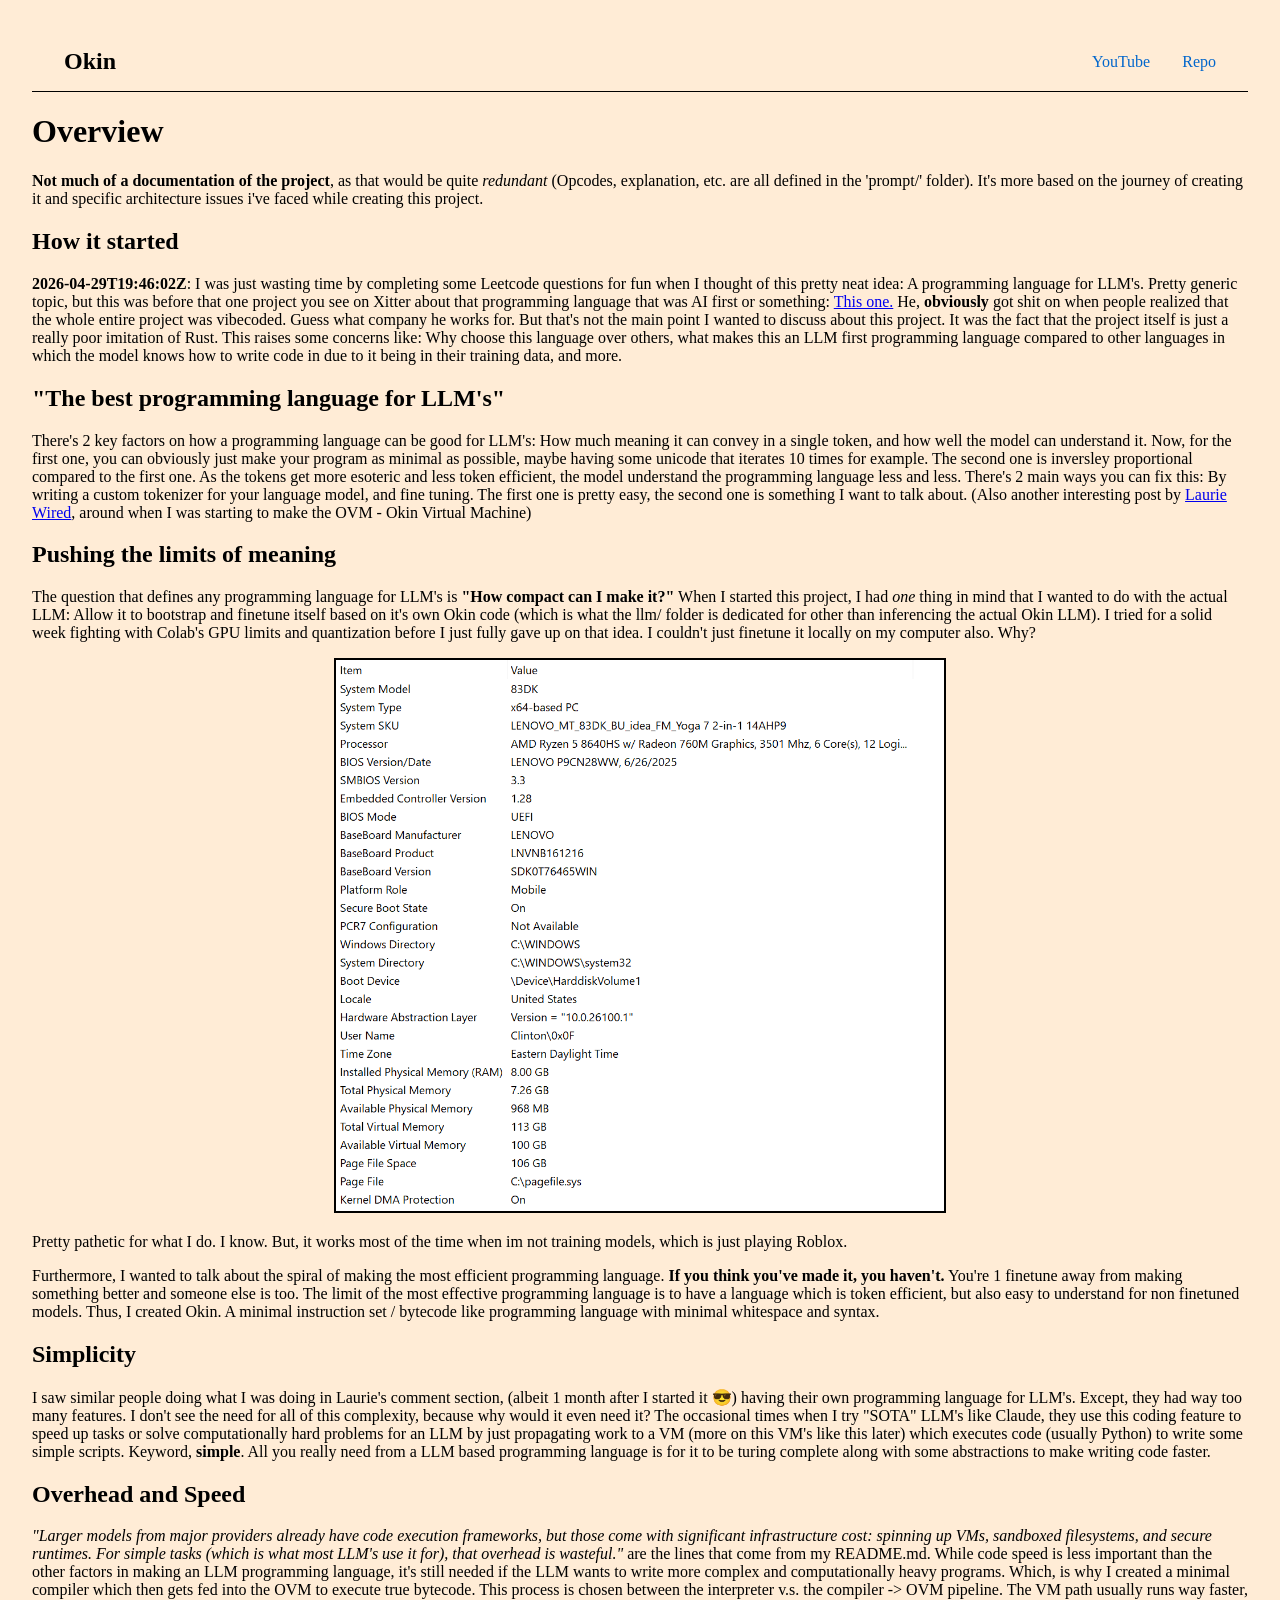
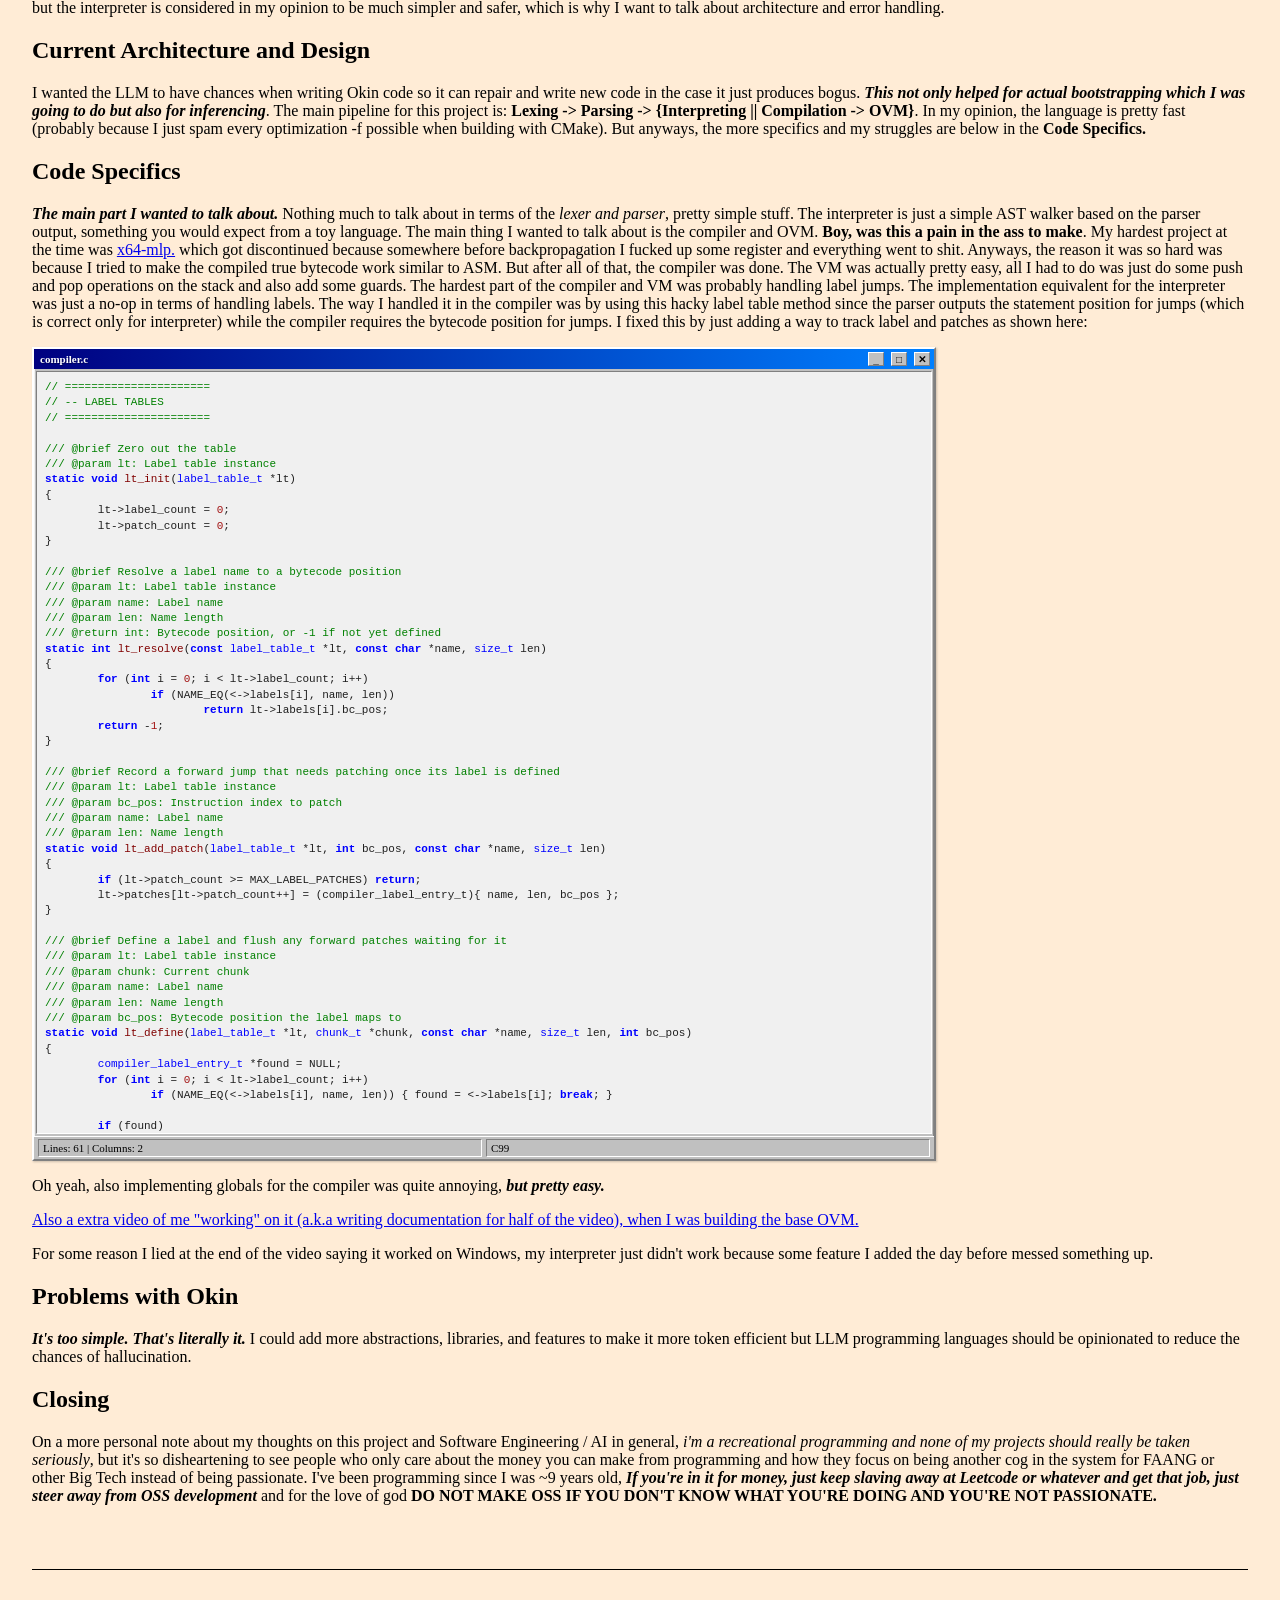
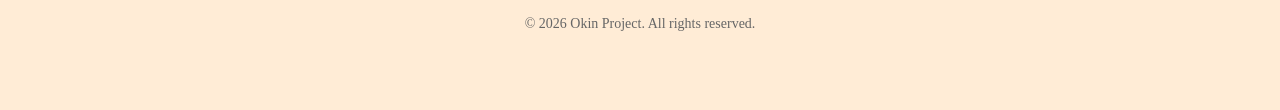
==== docs/index.html @ b376b88c "role" ====
<!DOCTYPE html>
<html lang="en">

<head>
	<meta charset="UTF-8" />
	<link rel="icon" type="image/png" href="./media_webpage/favicon.png">
	<meta name="viewport" content="width=device-width, initial-scale=1.0" />
	<meta name="description" content="Why I created Okin">
	<title>Okin Blog</title>
	<link rel="stylesheet" href="style.css" />
</head>

<body>
	<header>
		<h1>Okin</h1>
		<nav>
			<a href="https://youtube.com/@g0ofycat_git">YouTube</a>
			<a href="https://github.com/g0ofycat/okin">Repo</a>
		</nav>
	</header>

	<h1>Overview</h1>
	<p><b>Not much of a documentation of the project</b>, as that would be quite <i>redundant</i> (Opcodes, explanation,
		etc. are all defined in the 'prompt/' folder). It's more based on the journey of creating it and specific
		architecture issues i've faced while creating this project.</p>
	<h2>How it started</h2>
	<p><b>2026-04-29T19:46:02Z</b>: I was just wasting time by completing some Leetcode questions for fun when I thought
		of this pretty neat idea: A programming language for LLM's. Pretty generic topic, but this was before that one
		project you see on Xitter about that programming language that was AI first or something: <a
			href=https://x.com/ctatedev/status/2055434061322039377>This one.</a> He, <b>obviously</b> got shit on when
		people realized that the whole entire project was vibecoded. Guess what company he works for. But that's not the
		main point I wanted to discuss about this project. It was the fact that the project itself is just a really poor
		imitation of Rust. This raises some concerns like: Why choose this language over others, what makes this an LLM
		first programming language compared to other languages in which the model knows how to write code in due to it
		being in their training data, and more.</p>
	<h2>"The best programming language for LLM's"</h2>
	<p>There's 2 key factors on how a programming language can be good for LLM's: How much meaning it can convey in a
		single token, and how well the model can understand it. Now, for the first one, you can obviously just make
		your program as minimal as possible, maybe having some unicode that iterates 10 times for example. The second
		one is
		inversley proportional compared to the first one. As the tokens get more esoteric and less token efficient,
		the model understand the programming language less and less. There's 2 main ways you can fix this: By writing a
		custom tokenizer for your language model, and fine tuning. The
		first one is pretty easy, the second one is something I want to talk about. (Also another interesting post by
		<a href="https://x.com/lauriewired/status/2055672641122635789">Laurie Wired</a>, around when I was starting to
		make
		the OVM - Okin Virtual Machine)
	</p>
	<h2>Pushing the limits of meaning</h2>
	<p>The question that defines any programming language for LLM's is <b>"How compact can I make it?"</b> When I
		started
		this project, I had <i>one</i> thing in mind that I wanted to do with the actual LLM: Allow it to bootstrap and
		finetune
		itself based on it's own Okin code (which is what the llm/ folder is dedicated for other than inferencing the
		actual Okin LLM). I tried for a solid week fighting with Colab's GPU limits and quantization before I just fully
		gave up on that idea. I couldn't just finetune it locally on my computer also. Why?</p>
	<p align="center">
		<img style='border:2px solid #000000' img src="./media_webpage/01_stats.png" alt="LMAOOOOOOO" width="50%"
			height="50%" />
	</p>
	<p>Pretty pathetic for what I do. I know. But, it works most of the time when im not training models, which is just
		playing Roblox.</p>
	<p>Furthermore, I wanted to talk about the spiral of making the most efficient programming language. <b>If you think
			you've made it, you haven't.</b> You're 1 finetune away from making something better and someone else is
		too. The limit of the most effective programming language is to have a language which is token efficient, but
		also easy to understand for non finetuned models. Thus, I created Okin. A minimal instruction set / bytecode
		like programming language with minimal whitespace and syntax.</p>
	<h2>Simplicity</h2>
	<p>I saw similar people doing what I was doing in Laurie's comment section, (albeit 1 month after I started it 😎)
		having their own programming language for LLM's. Except, they had way too many features. I don't see the need
		for all of this complexity, because why would it even need it? The occasional times when I try "SOTA" LLM's like
		Claude, they use this coding feature to speed up tasks or solve computationally hard problems for an LLM by
		just propagating work to a VM (more on this VM's like this later) which executes code (usually Python) to write
		some simple
		scripts. Keyword, <b>simple</b>.
		All you really need from a LLM based programming language is for it to be turing complete along with some
		abstractions to make writing code faster.</p>
	<h2>Overhead and Speed</h2>
	<i>"Larger models from major providers already have code execution frameworks, but those come with significant
		infrastructure cost: spinning up VMs, sandboxed filesystems, and secure runtimes. For simple tasks (which is
		what
		most LLM's use it for), that overhead is wasteful."</i> are the lines that come from my README.md. While code
	speed
	is less important than the other factors in making an LLM programming language, it's still needed if the LLM wants
	to write more complex and computationally heavy programs. Which, is why I created a minimal compiler which then gets
	fed into the OVM to execute true bytecode. This process is chosen between the interpreter v.s. the compiler -> OVM
	pipeline. The VM path usually runs way faster, but the interpreter is considered in my opinion to be much simpler
	and safer, which is why I want to talk about architecture and error handling.
	<h2>Current Architecture and Design</h2>
	<p>I wanted the LLM to have chances when writing Okin code so it can repair and write new code in the case it just
		produces bogus. <b><i>This not only helped for actual bootstrapping which I was going to do but also for
				inferencing</i></b>.
		The main pipeline for this project is: <b>Lexing -> Parsing -> {Interpreting || Compilation -> OVM}</b>. In my
		opinion, the language is pretty fast (probably because I just spam every optimization -f possible when building
		with CMake). But anyways, the more specifics and my struggles are below in the <b>Code Specifics.</b>
	</p>
	<h2 role="main">Code Specifics</h2>
	<p>
		<b><i>The main part I wanted to talk about.</i></b> Nothing much to talk about in terms of the <i>lexer and
			parser</i>, pretty simple stuff. The interpreter is just a simple AST walker based on the parser output,
		something you would expect
		from a toy language. The main thing I wanted to talk about is the compiler and OVM. <b>Boy, was this a pain in
			the
			ass to make</b>. My hardest project at the time was <a href=https://github.com/g0ofycat/x64-mlp>x64-mlp.</a>
		which
		got discontinued because somewhere before backpropagation I fucked up some register and everything went to shit.
		Anyways, the reason it was so hard was because I tried to make the compiled true bytecode work similar to ASM.
		But after all of that, the compiler was done. The VM was actually pretty easy, all I had to do was just do some
		push and pop operations on the stack and also add some guards. The hardest part of the compiler and VM was
		probably handling label jumps. The implementation equivalent for the interpreter was just a no-op in terms of
		handling labels. The way I handled it in the compiler was by using this hacky label table method since the
		parser outputs the statement position for jumps (which is correct only for interpreter) while the compiler
		requires the bytecode position for jumps. I fixed this by just adding a way to track label and patches as shown
		here:
	<div class="window">
		<div class="titlebar">
			<span class="titlebar-text">compiler.c</span>
			<div class="titlebar-buttons">
				<button class="titlebar-btn" title="Minimize">_</button>
				<button class="titlebar-btn" title="Maximize">□</button>
				<button class="titlebar-btn" title="Close">✕</button>
			</div>
		</div>

		<div class="content-area">
			<div class="code-container">
				<pre><span class="comment">// ======================
// -- LABEL TABLES
// ======================</span>
 
<span class="comment">/// @brief Zero out the table
/// @param lt: Label table instance</span>
<span class="keyword">static void</span> <span class="function-name">lt_init</span>(<span class="type">label_table_t</span> *lt)
{
	lt->label_count = <span class="string">0</span>;
	lt->patch_count = <span class="string">0</span>;
}
 
<span class="comment">/// @brief Resolve a label name to a bytecode position
/// @param lt: Label table instance
/// @param name: Label name
/// @param len: Name length
/// @return int: Bytecode position, or -1 if not yet defined</span>
<span class="keyword">static int</span> <span class="function-name">lt_resolve</span>(<span class="keyword">const</span> <span class="type">label_table_t</span> *lt, <span class="keyword">const char</span> *name, <span class="type">size_t</span> len)
{
	<span class="keyword">for</span> (<span class="keyword">int</span> i = <span class="string">0</span>; i < lt->label_count; i++)
		<span class="keyword">if</span> (NAME_EQ(&lt;->labels[i], name, len))
			<span class="keyword">return</span> lt->labels[i].bc_pos;
	<span class="keyword">return</span> -<span class="string">1</span>;
}
 
<span class="comment">/// @brief Record a forward jump that needs patching once its label is defined
/// @param lt: Label table instance
/// @param bc_pos: Instruction index to patch
/// @param name: Label name
/// @param len: Name length</span>
<span class="keyword">static void</span> <span class="function-name">lt_add_patch</span>(<span class="type">label_table_t</span> *lt, <span class="keyword">int</span> bc_pos, <span class="keyword">const char</span> *name, <span class="type">size_t</span> len)
{
	<span class="keyword">if</span> (lt->patch_count >= MAX_LABEL_PATCHES) <span class="keyword">return</span>;
	lt->patches[lt->patch_count++] = (compiler_label_entry_t){ name, len, bc_pos };
}
 
<span class="comment">/// @brief Define a label and flush any forward patches waiting for it
/// @param lt: Label table instance
/// @param chunk: Current chunk
/// @param name: Label name
/// @param len: Name length
/// @param bc_pos: Bytecode position the label maps to</span>
<span class="keyword">static void</span> <span class="function-name">lt_define</span>(<span class="type">label_table_t</span> *lt, <span class="type">chunk_t</span> *chunk, <span class="keyword">const char</span> *name, <span class="type">size_t</span> len, <span class="keyword">int</span> bc_pos)
{
	<span class="type">compiler_label_entry_t</span> *found = NULL;
	<span class="keyword">for</span> (<span class="keyword">int</span> i = <span class="string">0</span>; i < lt->label_count; i++)
		<span class="keyword">if</span> (NAME_EQ(&lt;->labels[i], name, len)) { found = &lt;->labels[i]; <span class="keyword">break</span>; }
 
	<span class="keyword">if</span> (found)
		found->bc_pos = bc_pos;
	<span class="keyword">else if</span> (lt->label_count < MAX_LABELS)
		lt->labels[lt->label_count++] = (compiler_label_entry_t){ name, len, bc_pos };
 
	<span class="keyword">for</span> (<span class="keyword">int</span> i = <span class="string">0</span>; i < lt->patch_count; ) {
		<span class="type">compiler_label_entry_t</span> *p = &lt;->patches[i];
		<span class="keyword">if</span> (NAME_EQ(p, name, len)) {
			chunk_patch(chunk, p->bc_pos, bc_pos);
			lt->patches[i] = lt->patches[--lt->patch_count];
		} <span class="keyword">else</span> { i++; }
	}
}</pre>
			</div>
		</div>

		<div class="statusbar">
			<div class="statusbar-field">Lines: 61 | Columns: 2</div>
			<div class="statusbar-field">C99</div>
		</div>
	</div>
	<p>Oh yeah, also implementing globals for the compiler was quite annoying, <b><i>but pretty easy.</i></b></p>
	</p>
	<p><a href=https://www.youtube.com/watch?v=qXTnYG2O8xU>Also a extra video of me "working" on it (a.k.a writing
			documentation
			for half of the video), when I was building
			the base OVM.</a></p>
	<p>For some reason I lied at the end of the video saying it worked on Windows, my interpreter just didn't work
		because some feature I added the day before messed something up.</p>
	<h2>Problems with Okin</h2>
	<p><b><i>It's too simple. That's literally it.</i></b>
		I could add more abstractions, libraries, and features to make it more token efficient but LLM programming
		languages should be opinionated to reduce the chances of hallucination.
	</p>
	<h2>Closing</h2>
	<p>On a more personal note about my thoughts on this project and Software Engineering / AI in general,
		<i>i'm a recreational programming and none of my projects should really be taken seriously</i>,
		but it's so disheartening to see people who only care about the money you can make from programming and how they
		focus on
		being another cog in the system for FAANG or other Big Tech instead of being passionate.
		I've been programming since I was ~9 years old,
		<b><i>If you're in it for money, just keep slaving away at Leetcode or whatever and get that job, just steer
				away from OSS development</i></b>
		and for the love of god
		<b>DO NOT MAKE OSS IF YOU DON'T KNOW WHAT YOU'RE DOING AND YOU'RE NOT PASSIONATE.</b>
	</p>
	<footer>
		<p>&copy; 2026 Okin Project. All rights reserved.</p>
	</footer>
</body>

</html>
---- docs/style.css ----
:root {
	/* ======== COLORS ======== */

	--bg-main: rgb(255, 236, 214);

	--light-orange: rgb(255, 233, 144);
	--orange: rgb(255, 215, 128);

	--black: rgb(0, 0, 0);
	--window-bg: rgb(192, 192, 192);
	--window-border-light: rgb(255, 255, 255);
	--window-border-dark: rgb(128, 128, 128);

	--titlebar-bg: linear-gradient(to right, rgb(0, 0, 128), rgb(0, 128, 255));

	--titlebar-text: rgb(255, 255, 255);
}

/* ======== MAIN ======== */

body {
	position: relative;
	margin: 0;
	min-height: 100vh;
	padding: 2rem;
	background: var(--bg-main);
	flex-direction: column;
	gap: 1rem;
	box-sizing: border-box;
}

header {
	display: flex;
	justify-content: space-between;
	align-items: center;
	padding: 1rem 2rem;
	border-bottom: 1px solid var(--black);
}

header h1 {
	margin: 0;
	font-size: 1.5rem;
}

header nav {
	display: flex;
	gap: 2rem;
}

header nav a {
	text-decoration: none;
	color: #0066cc;
}

header nav a:hover {
	text-decoration: underline;
}

footer {
	text-align: center;
	padding: 2rem;
	margin-top: 4rem;
	border-top: 1px solid var(--black);
	font-size: 0.875rem;
	color: #666;
}

/* ======== WINDOW ======== */

.window {
	width: 100%;
	max-width: 900px;
	background: var(--window-bg);
	border: 2px solid;
	border-color: var(--window-border-light) var(--window-border-dark) var(--window-border-dark) var(--window-border-light);
	box-shadow:
		inset 1px 1px 0 rgba(255, 255, 255, 0.8),
		inset -1px -1px 0 rgba(0, 0, 0, 0.3),
		1px 1px 2px rgba(0, 0, 0, 0.2);
	display: flex;
	flex-direction: column;
	max-height: 90vh;
}

.titlebar {
	background: var(--titlebar-bg);
	color: var(--titlebar-text);
	padding: 2px 2px;
	display: flex;
	justify-content: space-between;
	align-items: center;
	height: 20px;
	user-select: none;
}

.titlebar-text {
	flex: 1;
	padding: 0 4px;
	font-size: 11px;
	font-weight: bold;
	text-shadow: 1px 1px 0 rgba(0, 0, 0, 0.3);
}

.titlebar-buttons {
	display: flex;
	gap: 2px;
	padding-right: 2px;
}

.titlebar-btn {
	width: 16px;
	height: 14px;
	background: var(--window-bg);
	margin-left: 5px;
	border: 1px solid;
	border-color: var(--window-border-light) var(--window-border-dark) var(--window-border-dark) var(--window-border-light);
	display: flex;
	align-items: center;
	justify-content: center;
	font-size: 10px;
	font-weight: bold;
	cursor: pointer;
	color: var(--black);
	padding: 0;
	box-sizing: border-box;
}

.titlebar-btn:active {
	border-color: var(--window-border-dark) var(--window-border-light) var(--window-border-light) var(--window-border-dark);
}

.titlebar-btn:hover {
	background: var(--light-orange);
}

.content-area {
	flex: 1;
	overflow: hidden;
	display: flex;
	flex-direction: column;
}

.code-container {
	flex: 1;
	overflow: auto;
	padding: 8px;
	background: rgb(240, 240, 240);
	border: 1px solid;
	border-color: var(--window-border-dark) var(--window-border-light) var(--window-border-light) var(--window-border-dark);
	margin: 2px;
}

pre {
	margin: 0;
	padding: 0;
	font-family: 'Courier New', monospace;
	font-size: 11px;
	line-height: 1.4;
	color: rgb(30, 30, 30);
	white-space: pre-wrap;
	word-wrap: break-word;
}

.comment {
	color: rgb(0, 128, 0);
}

.keyword {
	color: rgb(0, 0, 255);
	font-weight: bold;
}

.type {
	color: rgb(0, 0, 255);
}

.function-name {
	color: rgb(128, 0, 0);
}

.string {
	color: rgb(163, 21, 21);
}

.statusbar {
	background: var(--window-bg);
	border-top: 1px solid var(--window-border-light);
	padding: 2px 4px;
	font-size: 11px;
	height: 20px;
	display: flex;
	align-items: center;
	gap: 4px;
}

.statusbar-field {
	border: 1px solid;
	border-color: var(--window-border-dark) var(--window-border-light) var(--window-border-light) var(--window-border-dark);
	padding: 2px 4px;
	flex: 1;
	min-width: 0;
}

/* ======== SCROLLBAR ======== */

::-webkit-scrollbar {
	width: 16px;
	height: 16px;
}

::-webkit-scrollbar-track {
	background: var(--window-bg);
	border: 1px solid;
	border-color: var(--window-border-dark) var(--window-border-light) var(--window-border-light) var(--window-border-dark);
}

::-webkit-scrollbar-thumb {
	background: var(--window-bg);
	border: 1px solid;
	border-color: var(--window-border-light) var(--window-border-dark) var(--window-border-dark) var(--window-border-light);
	min-height: 20px;
}

::-webkit-scrollbar-corner {
	background: var(--window-bg);
}

::-webkit-scrollbar-button {
	width: 16px;
	height: 16px;
	background: var(--window-bg);
	border: 1px solid;
	border-color: var(--window-border-light) var(--window-border-dark) var(--window-border-dark) var(--window-border-light);
}

::-webkit-scrollbar-button:active {
	border-color: var(--window-border-dark) var(--window-border-light) var(--window-border-light) var(--window-border-dark);
}
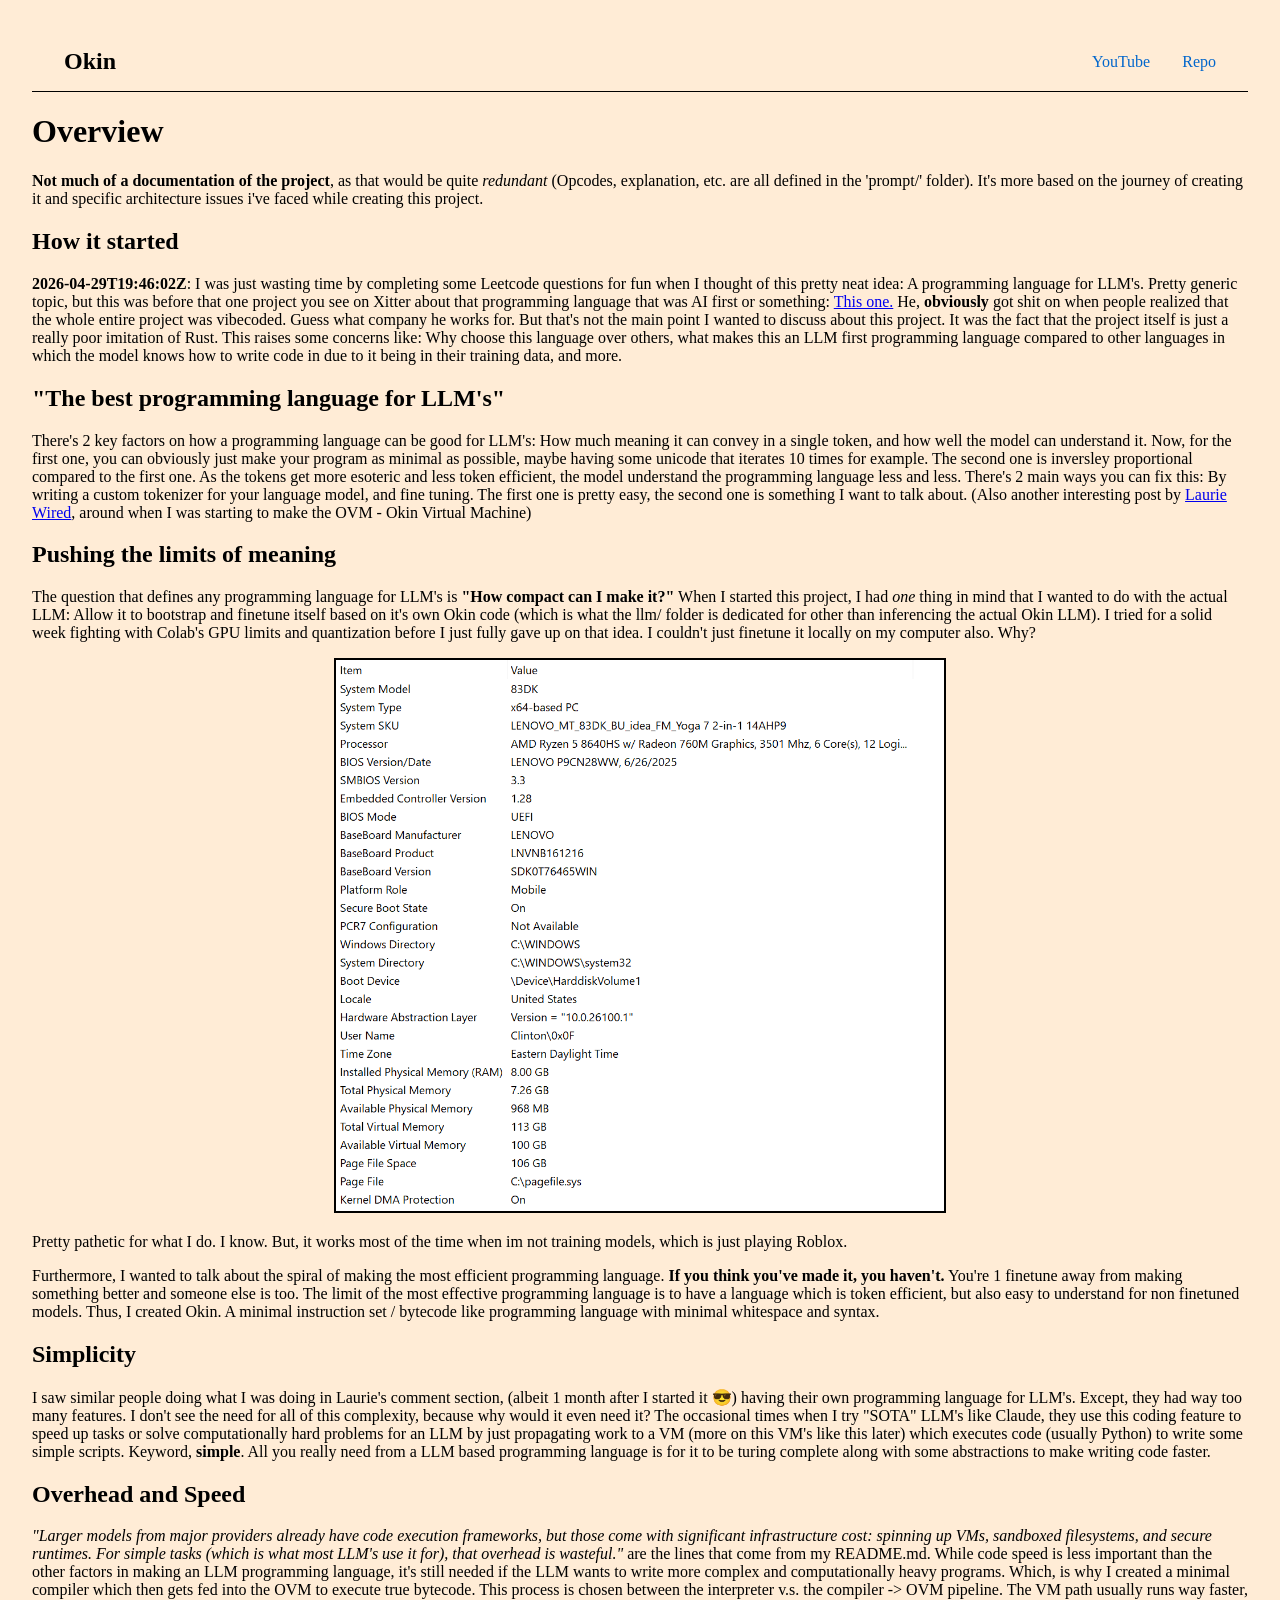
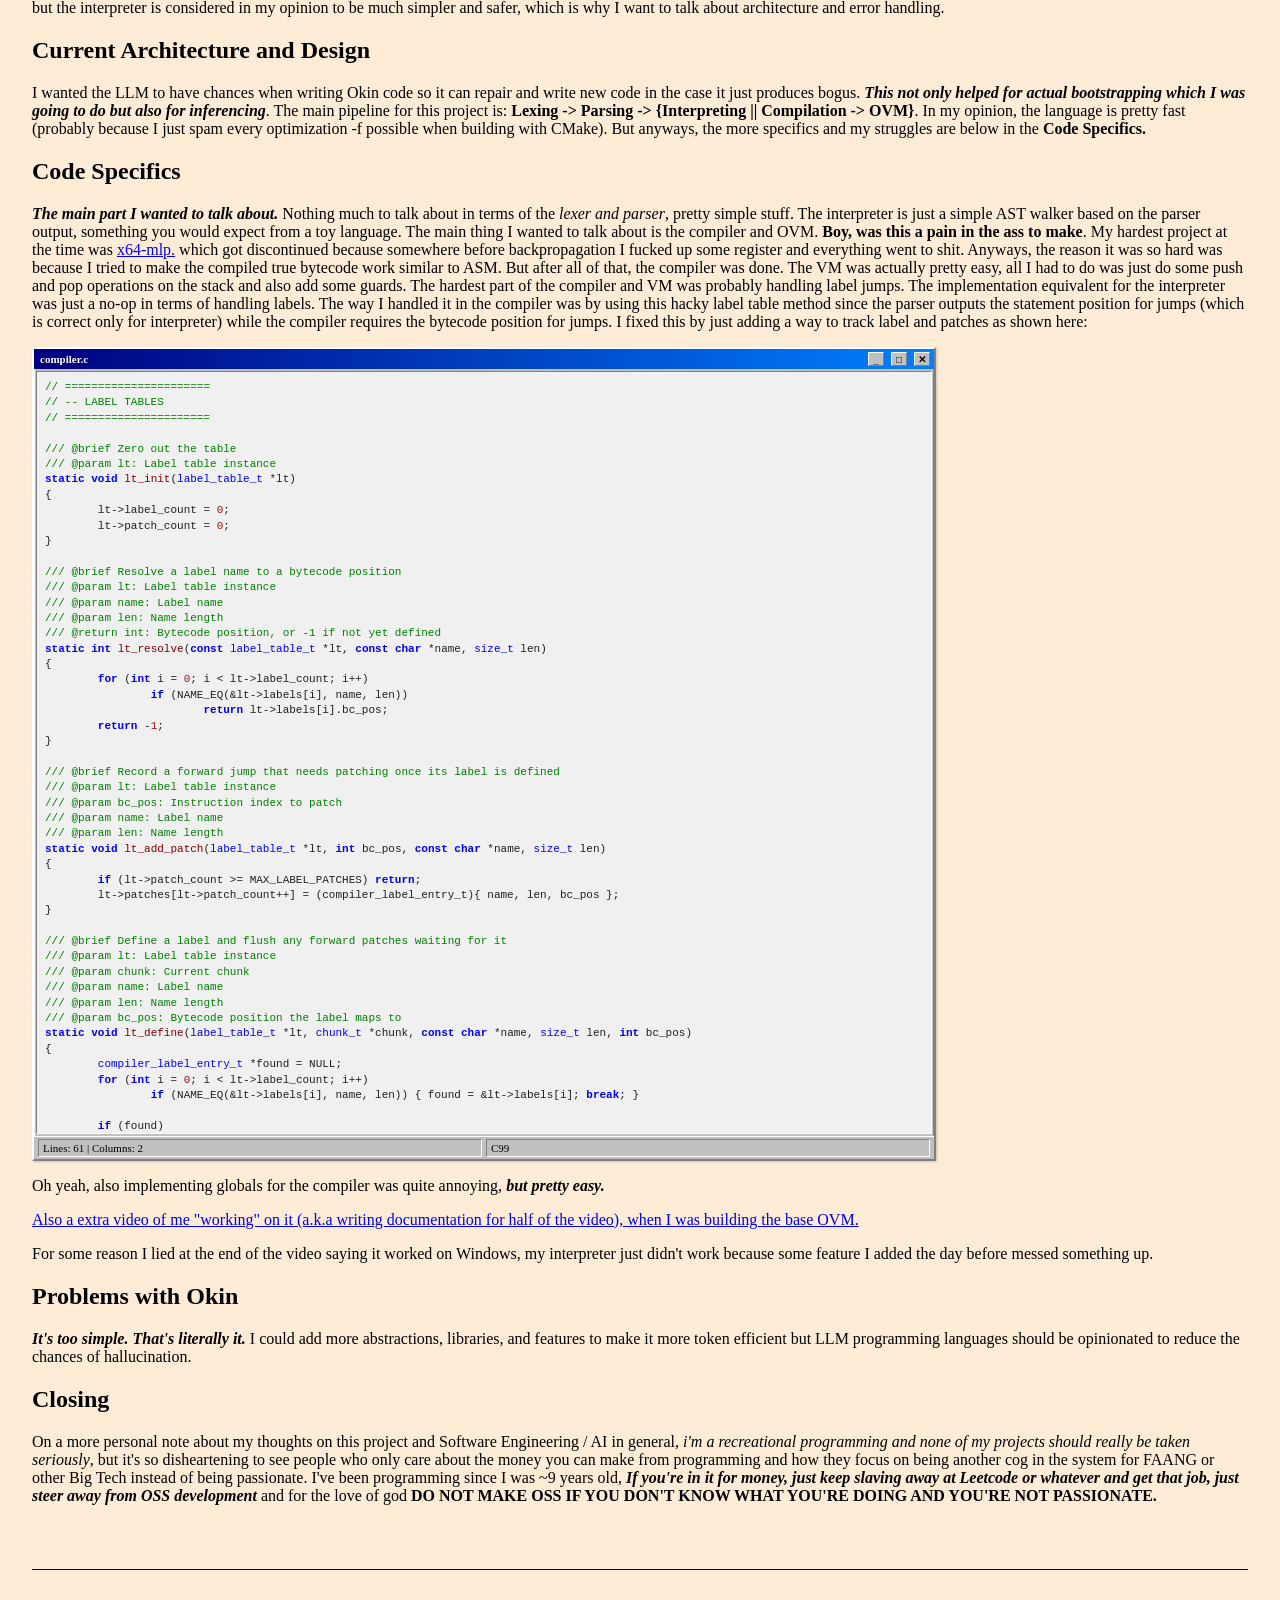
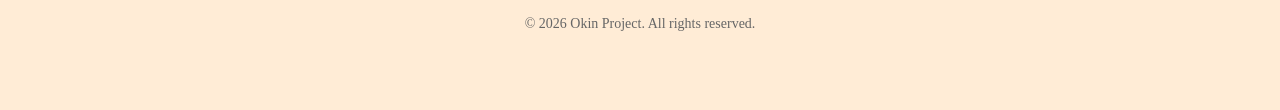
==== commit 1b4646d9: "fix code rendering" ====
--- a/docs/index.html
+++ b/docs/index.html
@@ -19,112 +19,151 @@
 		</nav>
 	</header>
 
-	<h1>Overview</h1>
-	<p><b>Not much of a documentation of the project</b>, as that would be quite <i>redundant</i> (Opcodes, explanation,
-		etc. are all defined in the 'prompt/' folder). It's more based on the journey of creating it and specific
-		architecture issues i've faced while creating this project.</p>
-	<h2>How it started</h2>
-	<p><b>2026-04-29T19:46:02Z</b>: I was just wasting time by completing some Leetcode questions for fun when I thought
-		of this pretty neat idea: A programming language for LLM's. Pretty generic topic, but this was before that one
-		project you see on Xitter about that programming language that was AI first or something: <a
-			href=https://x.com/ctatedev/status/2055434061322039377>This one.</a> He, <b>obviously</b> got shit on when
-		people realized that the whole entire project was vibecoded. Guess what company he works for. But that's not the
-		main point I wanted to discuss about this project. It was the fact that the project itself is just a really poor
-		imitation of Rust. This raises some concerns like: Why choose this language over others, what makes this an LLM
-		first programming language compared to other languages in which the model knows how to write code in due to it
-		being in their training data, and more.</p>
-	<h2>"The best programming language for LLM's"</h2>
-	<p>There's 2 key factors on how a programming language can be good for LLM's: How much meaning it can convey in a
-		single token, and how well the model can understand it. Now, for the first one, you can obviously just make
-		your program as minimal as possible, maybe having some unicode that iterates 10 times for example. The second
-		one is
-		inversley proportional compared to the first one. As the tokens get more esoteric and less token efficient,
-		the model understand the programming language less and less. There's 2 main ways you can fix this: By writing a
-		custom tokenizer for your language model, and fine tuning. The
-		first one is pretty easy, the second one is something I want to talk about. (Also another interesting post by
-		<a href="https://x.com/lauriewired/status/2055672641122635789">Laurie Wired</a>, around when I was starting to
-		make
-		the OVM - Okin Virtual Machine)
-	</p>
-	<h2>Pushing the limits of meaning</h2>
-	<p>The question that defines any programming language for LLM's is <b>"How compact can I make it?"</b> When I
-		started
-		this project, I had <i>one</i> thing in mind that I wanted to do with the actual LLM: Allow it to bootstrap and
-		finetune
-		itself based on it's own Okin code (which is what the llm/ folder is dedicated for other than inferencing the
-		actual Okin LLM). I tried for a solid week fighting with Colab's GPU limits and quantization before I just fully
-		gave up on that idea. I couldn't just finetune it locally on my computer also. Why?</p>
-	<p align="center">
-		<img style='border:2px solid #000000' img src="./media_webpage/01_stats.png" alt="LMAOOOOOOO" width="50%"
-			height="50%" />
-	</p>
-	<p>Pretty pathetic for what I do. I know. But, it works most of the time when im not training models, which is just
-		playing Roblox.</p>
-	<p>Furthermore, I wanted to talk about the spiral of making the most efficient programming language. <b>If you think
-			you've made it, you haven't.</b> You're 1 finetune away from making something better and someone else is
-		too. The limit of the most effective programming language is to have a language which is token efficient, but
-		also easy to understand for non finetuned models. Thus, I created Okin. A minimal instruction set / bytecode
-		like programming language with minimal whitespace and syntax.</p>
-	<h2>Simplicity</h2>
-	<p>I saw similar people doing what I was doing in Laurie's comment section, (albeit 1 month after I started it 😎)
-		having their own programming language for LLM's. Except, they had way too many features. I don't see the need
-		for all of this complexity, because why would it even need it? The occasional times when I try "SOTA" LLM's like
-		Claude, they use this coding feature to speed up tasks or solve computationally hard problems for an LLM by
-		just propagating work to a VM (more on this VM's like this later) which executes code (usually Python) to write
-		some simple
-		scripts. Keyword, <b>simple</b>.
-		All you really need from a LLM based programming language is for it to be turing complete along with some
-		abstractions to make writing code faster.</p>
-	<h2>Overhead and Speed</h2>
-	<i>"Larger models from major providers already have code execution frameworks, but those come with significant
-		infrastructure cost: spinning up VMs, sandboxed filesystems, and secure runtimes. For simple tasks (which is
-		what
-		most LLM's use it for), that overhead is wasteful."</i> are the lines that come from my README.md. While code
-	speed
-	is less important than the other factors in making an LLM programming language, it's still needed if the LLM wants
-	to write more complex and computationally heavy programs. Which, is why I created a minimal compiler which then gets
-	fed into the OVM to execute true bytecode. This process is chosen between the interpreter v.s. the compiler -> OVM
-	pipeline. The VM path usually runs way faster, but the interpreter is considered in my opinion to be much simpler
-	and safer, which is why I want to talk about architecture and error handling.
-	<h2>Current Architecture and Design</h2>
-	<p>I wanted the LLM to have chances when writing Okin code so it can repair and write new code in the case it just
-		produces bogus. <b><i>This not only helped for actual bootstrapping which I was going to do but also for
-				inferencing</i></b>.
-		The main pipeline for this project is: <b>Lexing -> Parsing -> {Interpreting || Compilation -> OVM}</b>. In my
-		opinion, the language is pretty fast (probably because I just spam every optimization -f possible when building
-		with CMake). But anyways, the more specifics and my struggles are below in the <b>Code Specifics.</b>
-	</p>
-	<h2 role="main">Code Specifics</h2>
-	<p>
-		<b><i>The main part I wanted to talk about.</i></b> Nothing much to talk about in terms of the <i>lexer and
-			parser</i>, pretty simple stuff. The interpreter is just a simple AST walker based on the parser output,
-		something you would expect
-		from a toy language. The main thing I wanted to talk about is the compiler and OVM. <b>Boy, was this a pain in
+	<main>
+		<h1>Overview</h1>
+		<p><b>Not much of a documentation of the project</b>, as that would be quite <i>redundant</i> (Opcodes,
+			explanation,
+			etc. are all defined in the 'prompt/' folder). It's more based on the journey of creating it and specific
+			architecture issues i've faced while creating this project.</p>
+		<h2>How it started</h2>
+		<p><b>2026-04-29T19:46:02Z</b>: I was just wasting time by completing some Leetcode questions for fun when I
+			thought
+			of this pretty neat idea: A programming language for LLM's. Pretty generic topic, but this was before that
+			one
+			project you see on Xitter about that programming language that was AI first or something: <a
+				href=https://x.com/ctatedev/status/2055434061322039377>This one.</a> He, <b>obviously</b> got shit on
+			when
+			people realized that the whole entire project was vibecoded. Guess what company he works for. But that's not
 			the
-			ass to make</b>. My hardest project at the time was <a href=https://github.com/g0ofycat/x64-mlp>x64-mlp.</a>
-		which
-		got discontinued because somewhere before backpropagation I fucked up some register and everything went to shit.
-		Anyways, the reason it was so hard was because I tried to make the compiled true bytecode work similar to ASM.
-		But after all of that, the compiler was done. The VM was actually pretty easy, all I had to do was just do some
-		push and pop operations on the stack and also add some guards. The hardest part of the compiler and VM was
-		probably handling label jumps. The implementation equivalent for the interpreter was just a no-op in terms of
-		handling labels. The way I handled it in the compiler was by using this hacky label table method since the
-		parser outputs the statement position for jumps (which is correct only for interpreter) while the compiler
-		requires the bytecode position for jumps. I fixed this by just adding a way to track label and patches as shown
-		here:
-	<div class="window">
-		<div class="titlebar">
-			<span class="titlebar-text">compiler.c</span>
-			<div class="titlebar-buttons">
-				<button class="titlebar-btn" title="Minimize">_</button>
-				<button class="titlebar-btn" title="Maximize">□</button>
-				<button class="titlebar-btn" title="Close">✕</button>
+			main point I wanted to discuss about this project. It was the fact that the project itself is just a really
+			poor
+			imitation of Rust. This raises some concerns like: Why choose this language over others, what makes this an
+			LLM
+			first programming language compared to other languages in which the model knows how to write code in due to
+			it
+			being in their training data, and more.</p>
+		<h2>"The best programming language for LLM's"</h2>
+		<p>There's 2 key factors on how a programming language can be good for LLM's: How much meaning it can convey in
+			a
+			single token, and how well the model can understand it. Now, for the first one, you can obviously just make
+			your program as minimal as possible, maybe having some unicode that iterates 10 times for example. The
+			second
+			one is
+			inversley proportional compared to the first one. As the tokens get more esoteric and less token efficient,
+			the model understand the programming language less and less. There's 2 main ways you can fix this: By
+			writing a
+			custom tokenizer for your language model, and fine tuning. The
+			first one is pretty easy, the second one is something I want to talk about. (Also another interesting post
+			by
+			<a href="https://x.com/lauriewired/status/2055672641122635789">Laurie Wired</a>, around when I was starting
+			to
+			make
+			the OVM - Okin Virtual Machine)
+		</p>
+		<h2>Pushing the limits of meaning</h2>
+		<p>The question that defines any programming language for LLM's is <b>"How compact can I make it?"</b> When I
+			started
+			this project, I had <i>one</i> thing in mind that I wanted to do with the actual LLM: Allow it to bootstrap
+			and
+			finetune
+			itself based on it's own Okin code (which is what the llm/ folder is dedicated for other than inferencing
+			the
+			actual Okin LLM). I tried for a solid week fighting with Colab's GPU limits and quantization before I just
+			fully
+			gave up on that idea. I couldn't just finetune it locally on my computer also. Why?</p>
+		<p align="center">
+			<img style='border:2px solid #000000' img src="./media_webpage/01_stats.png" alt="LMAOOOOOOO" width="50%"
+				height="50%" />
+		</p>
+		<p>Pretty pathetic for what I do. I know. But, it works most of the time when im not training models, which is
+			just
+			playing Roblox.</p>
+		<p>Furthermore, I wanted to talk about the spiral of making the most efficient programming language. <b>If you
+				think
+				you've made it, you haven't.</b> You're 1 finetune away from making something better and someone else is
+			too. The limit of the most effective programming language is to have a language which is token efficient,
+			but
+			also easy to understand for non finetuned models. Thus, I created Okin. A minimal instruction set / bytecode
+			like programming language with minimal whitespace and syntax.</p>
+		<h2>Simplicity</h2>
+		<p>I saw similar people doing what I was doing in Laurie's comment section, (albeit 1 month after I started it
+			😎)
+			having their own programming language for LLM's. Except, they had way too many features. I don't see the
+			need
+			for all of this complexity, because why would it even need it? The occasional times when I try "SOTA" LLM's
+			like
+			Claude, they use this coding feature to speed up tasks or solve computationally hard problems for an LLM by
+			just propagating work to a VM (more on this VM's like this later) which executes code (usually Python) to
+			write
+			some simple
+			scripts. Keyword, <b>simple</b>.
+			All you really need from a LLM based programming language is for it to be turing complete along with some
+			abstractions to make writing code faster.</p>
+		<h2>Overhead and Speed</h2>
+		<i>"Larger models from major providers already have code execution frameworks, but those come with significant
+			infrastructure cost: spinning up VMs, sandboxed filesystems, and secure runtimes. For simple tasks (which is
+			what
+			most LLM's use it for), that overhead is wasteful."</i> are the lines that come from my README.md. While
+		code
+		speed
+		is less important than the other factors in making an LLM programming language, it's still needed if the LLM
+		wants
+		to write more complex and computationally heavy programs. Which, is why I created a minimal compiler which then
+		gets
+		fed into the OVM to execute true bytecode. This process is chosen between the interpreter v.s. the compiler ->
+		OVM
+		pipeline. The VM path usually runs way faster, but the interpreter is considered in my opinion to be much
+		simpler
+		and safer, which is why I want to talk about architecture and error handling.
+		<h2>Current Architecture and Design</h2>
+		<p>I wanted the LLM to have chances when writing Okin code so it can repair and write new code in the case it
+			just
+			produces bogus. <b><i>This not only helped for actual bootstrapping which I was going to do but also for
+					inferencing</i></b>.
+			The main pipeline for this project is: <b>Lexing -> Parsing -> {Interpreting || Compilation -> OVM}</b>. In
+			my
+			opinion, the language is pretty fast (probably because I just spam every optimization -f possible when
+			building
+			with CMake). But anyways, the more specifics and my struggles are below in the <b>Code Specifics.</b>
+		</p>
+		<h2>Code Specifics</h2>
+		<p>
+			<b><i>The main part I wanted to talk about.</i></b> Nothing much to talk about in terms of the <i>lexer and
+				parser</i>, pretty simple stuff. The interpreter is just a simple AST walker based on the parser output,
+			something you would expect
+			from a toy language. The main thing I wanted to talk about is the compiler and OVM. <b>Boy, was this a pain
+				in
+				the
+				ass to make</b>. My hardest project at the time was <a
+				href=https://github.com/g0ofycat/x64-mlp>x64-mlp.</a>
+			which
+			got discontinued because somewhere before backpropagation I fucked up some register and everything went to
+			shit.
+			Anyways, the reason it was so hard was because I tried to make the compiled true bytecode work similar to
+			ASM.
+			But after all of that, the compiler was done. The VM was actually pretty easy, all I had to do was just do
+			some
+			push and pop operations on the stack and also add some guards. The hardest part of the compiler and VM was
+			probably handling label jumps. The implementation equivalent for the interpreter was just a no-op in terms
+			of
+			handling labels. The way I handled it in the compiler was by using this hacky label table method since the
+			parser outputs the statement position for jumps (which is correct only for interpreter) while the compiler
+			requires the bytecode position for jumps. I fixed this by just adding a way to track label and patches as
+			shown
+			here:
+		<div class="window">
+			<div class="titlebar">
+				<span class="titlebar-text">compiler.c</span>
+				<div class="titlebar-buttons">
+					<button class="titlebar-btn" title="Minimize">_</button>
+					<button class="titlebar-btn" title="Maximize">□</button>
+					<button class="titlebar-btn" title="Close">✕</button>
+				</div>
 			</div>
-		</div>
-
-		<div class="content-area">
-			<div class="code-container">
-				<pre><span class="comment">// ======================
+
+			<div class="content-area">
+				<div class="code-container">
+					<pre><span class="comment">// ======================
 // -- LABEL TABLES
 // ======================</span>
  
@@ -144,7 +183,7 @@
 <span class="keyword">static int</span> <span class="function-name">lt_resolve</span>(<span class="keyword">const</span> <span class="type">label_table_t</span> *lt, <span class="keyword">const char</span> *name, <span class="type">size_t</span> len)
 {
 	<span class="keyword">for</span> (<span class="keyword">int</span> i = <span class="string">0</span>; i < lt->label_count; i++)
-		<span class="keyword">if</span> (NAME_EQ(&lt;->labels[i], name, len))
+		<span class="keyword">if</span> (NAME_EQ(&amp;lt-&gt;labels[i], name, len))
 			<span class="keyword">return</span> lt->labels[i].bc_pos;
 	<span class="keyword">return</span> -<span class="string">1</span>;
 }
@@ -170,7 +209,7 @@
 {
 	<span class="type">compiler_label_entry_t</span> *found = NULL;
 	<span class="keyword">for</span> (<span class="keyword">int</span> i = <span class="string">0</span>; i < lt->label_count; i++)
-		<span class="keyword">if</span> (NAME_EQ(&lt;->labels[i], name, len)) { found = &lt;->labels[i]; <span class="keyword">break</span>; }
+		<span class="keyword">if</span> (NAME_EQ(&amp;lt-&gt;labels[i], name, len)) { found = &amp;lt-&gt;labels[i]; <span class="keyword">break</span>; }
  
 	<span class="keyword">if</span> (found)
 		found->bc_pos = bc_pos;
@@ -178,46 +217,49 @@
 		lt->labels[lt->label_count++] = (compiler_label_entry_t){ name, len, bc_pos };
  
 	<span class="keyword">for</span> (<span class="keyword">int</span> i = <span class="string">0</span>; i < lt->patch_count; ) {
-		<span class="type">compiler_label_entry_t</span> *p = &lt;->patches[i];
+		<span class="type">compiler_label_entry_t</span> *p = &amp;lt-&gt;patches[i];
 		<span class="keyword">if</span> (NAME_EQ(p, name, len)) {
 			chunk_patch(chunk, p->bc_pos, bc_pos);
 			lt->patches[i] = lt->patches[--lt->patch_count];
 		} <span class="keyword">else</span> { i++; }
 	}
 }</pre>
+				</div>
+			</div>
+
+			<div class="statusbar">
+				<div class="statusbar-field">Lines: 61 | Columns: 2</div>
+				<div class="statusbar-field">C99</div>
 			</div>
 		</div>
-
-		<div class="statusbar">
-			<div class="statusbar-field">Lines: 61 | Columns: 2</div>
-			<div class="statusbar-field">C99</div>
-		</div>
-	</div>
-	<p>Oh yeah, also implementing globals for the compiler was quite annoying, <b><i>but pretty easy.</i></b></p>
-	</p>
-	<p><a href=https://www.youtube.com/watch?v=qXTnYG2O8xU>Also a extra video of me "working" on it (a.k.a writing
-			documentation
-			for half of the video), when I was building
-			the base OVM.</a></p>
-	<p>For some reason I lied at the end of the video saying it worked on Windows, my interpreter just didn't work
-		because some feature I added the day before messed something up.</p>
-	<h2>Problems with Okin</h2>
-	<p><b><i>It's too simple. That's literally it.</i></b>
-		I could add more abstractions, libraries, and features to make it more token efficient but LLM programming
-		languages should be opinionated to reduce the chances of hallucination.
-	</p>
-	<h2>Closing</h2>
-	<p>On a more personal note about my thoughts on this project and Software Engineering / AI in general,
-		<i>i'm a recreational programming and none of my projects should really be taken seriously</i>,
-		but it's so disheartening to see people who only care about the money you can make from programming and how they
-		focus on
-		being another cog in the system for FAANG or other Big Tech instead of being passionate.
-		I've been programming since I was ~9 years old,
-		<b><i>If you're in it for money, just keep slaving away at Leetcode or whatever and get that job, just steer
-				away from OSS development</i></b>
-		and for the love of god
-		<b>DO NOT MAKE OSS IF YOU DON'T KNOW WHAT YOU'RE DOING AND YOU'RE NOT PASSIONATE.</b>
-	</p>
+		<p>Oh yeah, also implementing globals for the compiler was quite annoying, <b><i>but pretty easy.</i></b></p>
+		</p>
+		<p><a href=https://www.youtube.com/watch?v=qXTnYG2O8xU>Also a extra video of me "working" on it (a.k.a writing
+				documentation
+				for half of the video), when I was building
+				the base OVM.</a></p>
+		<p>For some reason I lied at the end of the video saying it worked on Windows, my interpreter just didn't work
+			because some feature I added the day before messed something up.</p>
+		<h2>Problems with Okin</h2>
+		<p><b><i>It's too simple. That's literally it.</i></b>
+			I could add more abstractions, libraries, and features to make it more token efficient but LLM programming
+			languages should be opinionated to reduce the chances of hallucination.
+		</p>
+		<h2>Closing</h2>
+		<p>On a more personal note about my thoughts on this project and Software Engineering / AI in general,
+			<i>i'm a recreational programming and none of my projects should really be taken seriously</i>,
+			but it's so disheartening to see people who only care about the money you can make from programming and how
+			they
+			focus on
+			being another cog in the system for FAANG or other Big Tech instead of being passionate.
+			I've been programming since I was ~9 years old,
+			<b><i>If you're in it for money, just keep slaving away at Leetcode or whatever and get that job, just steer
+					away from OSS development</i></b>
+			and for the love of god
+			<b>DO NOT MAKE OSS IF YOU DON'T KNOW WHAT YOU'RE DOING AND YOU'RE NOT PASSIONATE.</b>
+		</p>
+	</main>
+
 	<footer>
 		<p>&copy; 2026 Okin Project. All rights reserved.</p>
 	</footer>
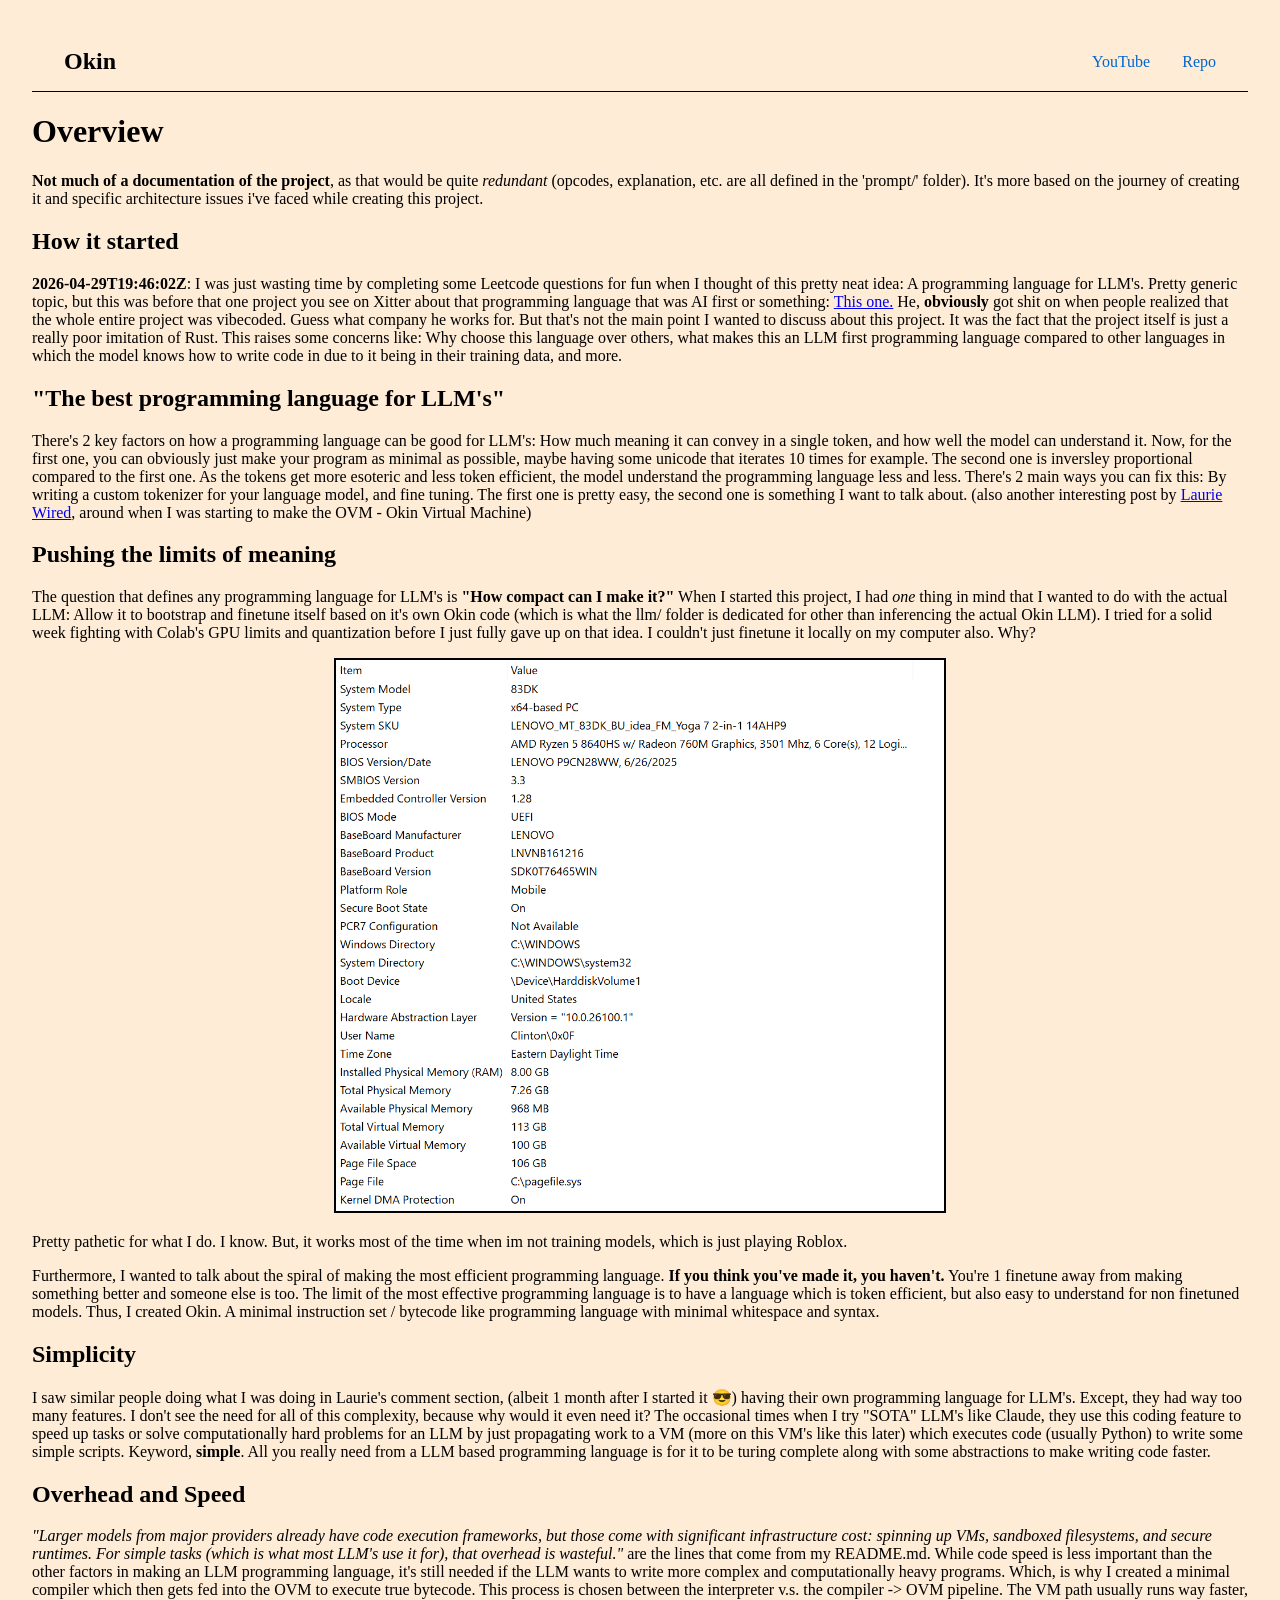
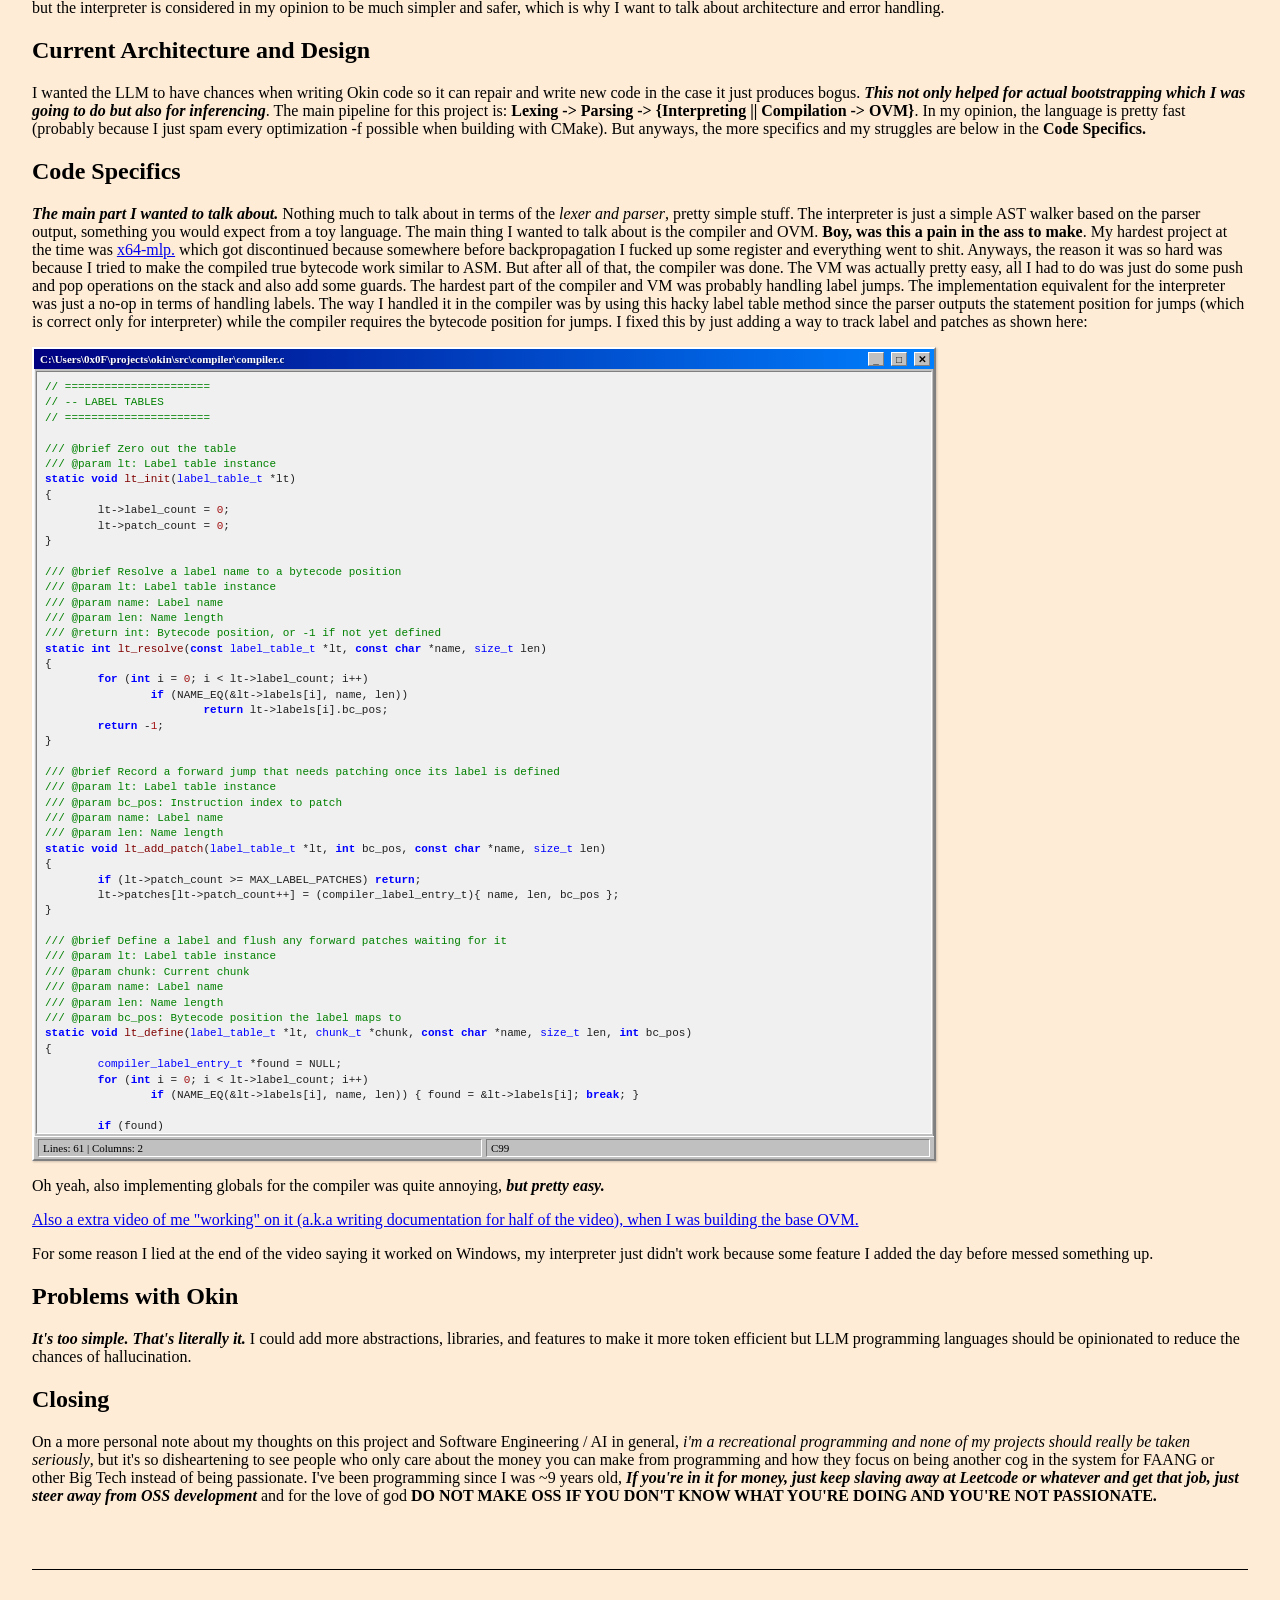
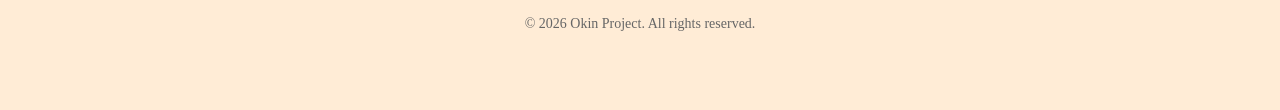
==== commit e0a91201: "capatilization" ====
--- a/docs/index.html
+++ b/docs/index.html
@@ -21,7 +21,7 @@
 
 	<main>
 		<h1>Overview</h1>
-		<p><b>Not much of a documentation of the project</b>, as that would be quite <i>redundant</i> (Opcodes,
+		<p><b>Not much of a documentation of the project</b>, as that would be quite <i>redundant</i> (opcodes,
 			explanation,
 			etc. are all defined in the 'prompt/' folder). It's more based on the journey of creating it and specific
 			architecture issues i've faced while creating this project.</p>
@@ -53,7 +53,7 @@
 			the model understand the programming language less and less. There's 2 main ways you can fix this: By
 			writing a
 			custom tokenizer for your language model, and fine tuning. The
-			first one is pretty easy, the second one is something I want to talk about. (Also another interesting post
+			first one is pretty easy, the second one is something I want to talk about. (also another interesting post
 			by
 			<a href="https://x.com/lauriewired/status/2055672641122635789">Laurie Wired</a>, around when I was starting
 			to
@@ -153,7 +153,7 @@
 			here:
 		<div class="window">
 			<div class="titlebar">
-				<span class="titlebar-text">compiler.c</span>
+				<span class="titlebar-text">C:\Users\0x0F\projects\okin\src\compiler\compiler.c</span>
 				<div class="titlebar-buttons">
 					<button class="titlebar-btn" title="Minimize">_</button>
 					<button class="titlebar-btn" title="Maximize">□</button>
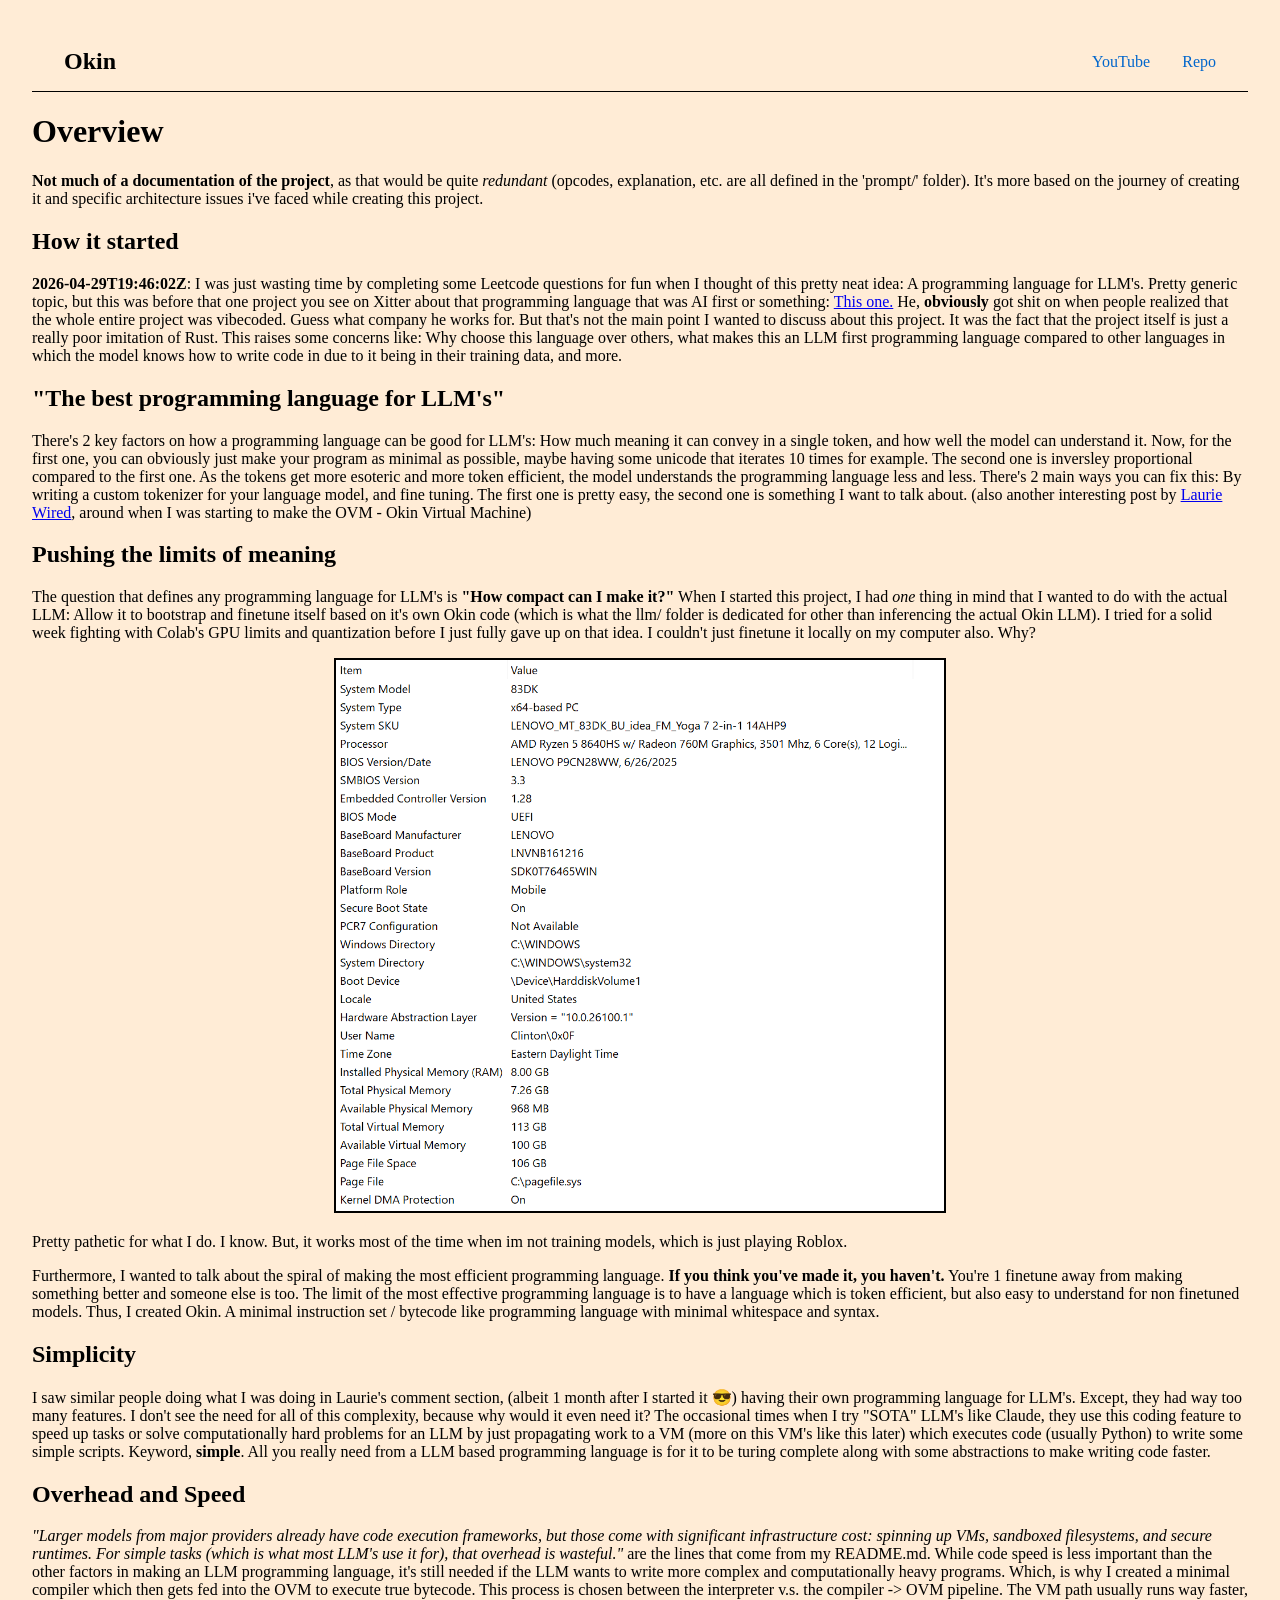
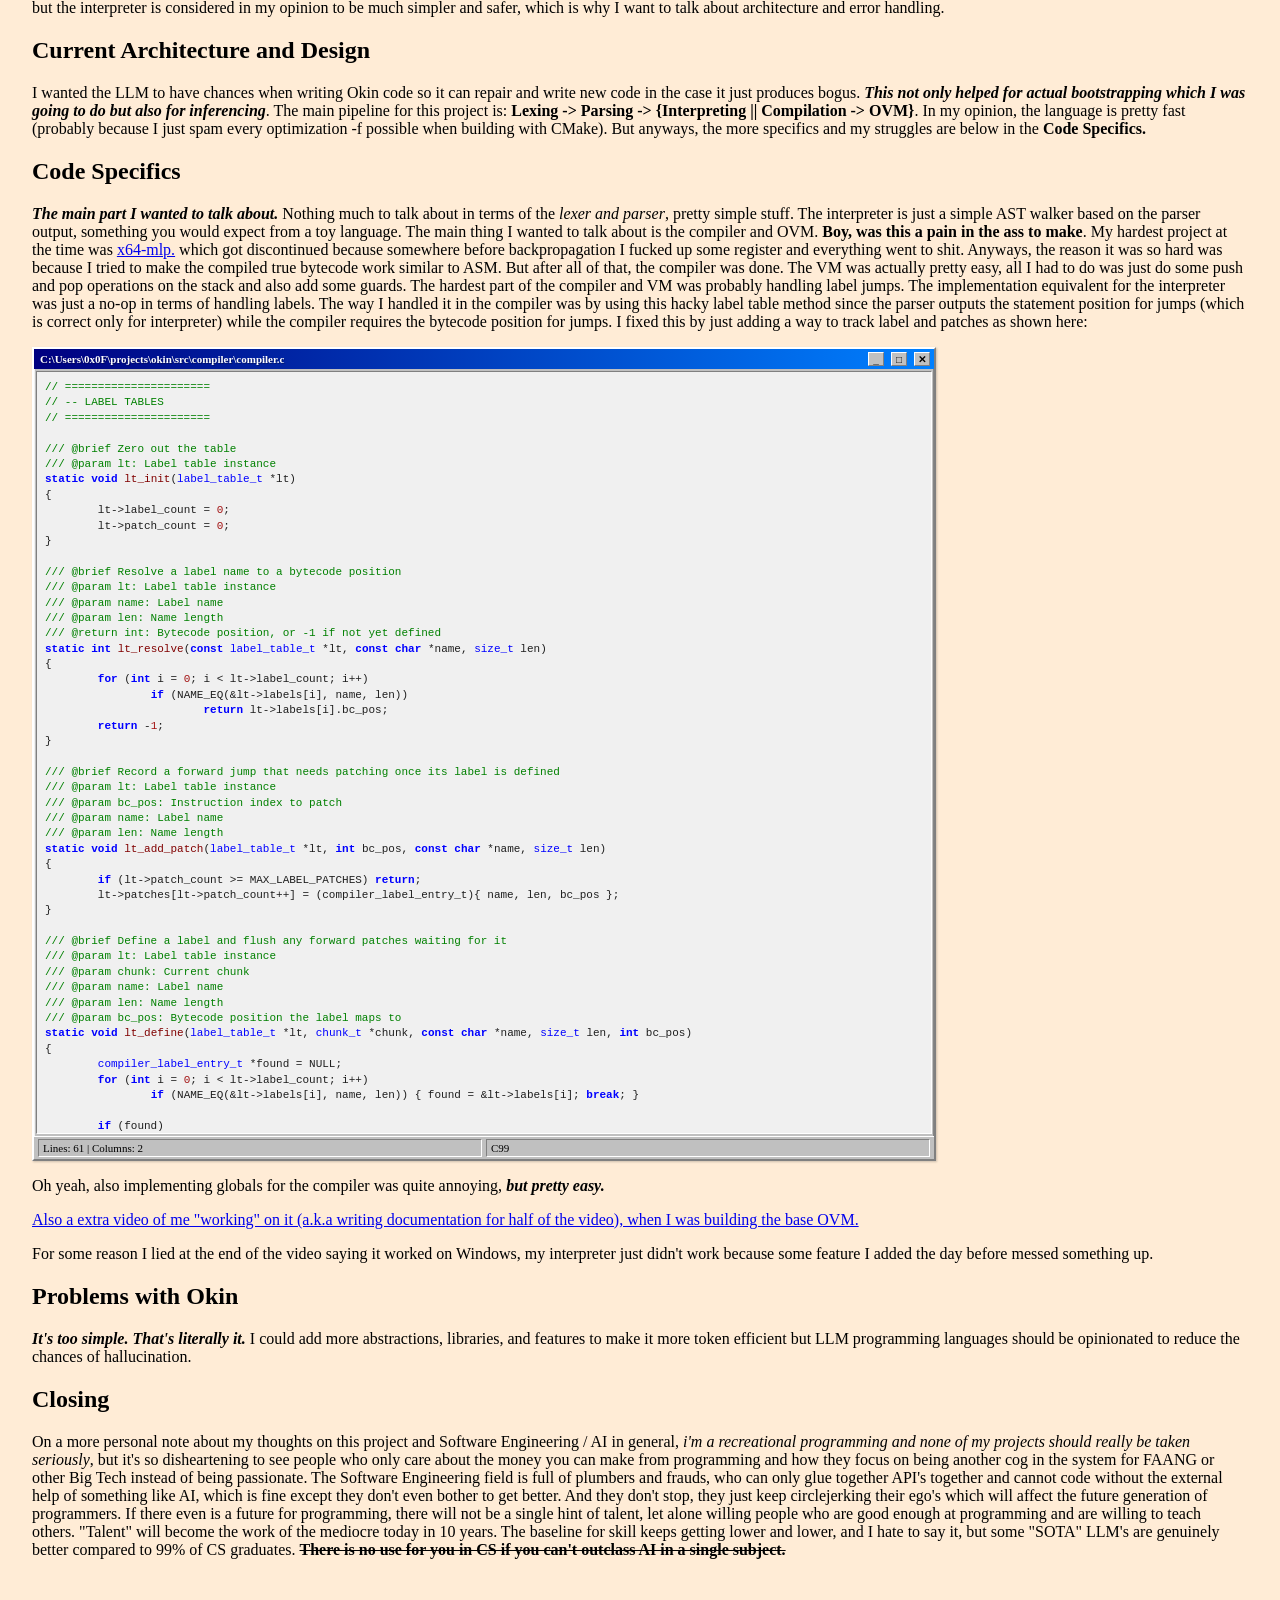
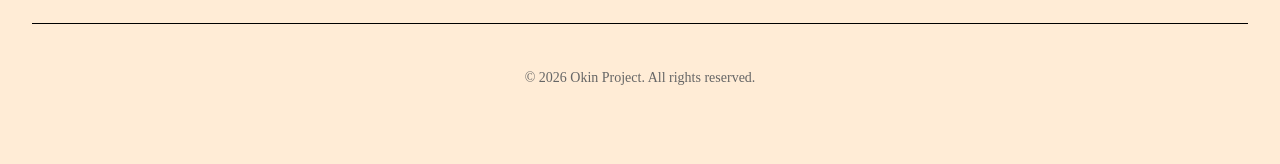
==== commit 4fecd83b: "rewrite" ====
--- a/docs/index.html
+++ b/docs/index.html
@@ -49,8 +49,8 @@
 			your program as minimal as possible, maybe having some unicode that iterates 10 times for example. The
 			second
 			one is
-			inversley proportional compared to the first one. As the tokens get more esoteric and less token efficient,
-			the model understand the programming language less and less. There's 2 main ways you can fix this: By
+			inversley proportional compared to the first one. As the tokens get more esoteric and more token efficient,
+			the model understands the programming language less and less. There's 2 main ways you can fix this: By
 			writing a
 			custom tokenizer for your language model, and fine tuning. The
 			first one is pretty easy, the second one is something I want to talk about. (also another interesting post
@@ -251,12 +251,19 @@
 			but it's so disheartening to see people who only care about the money you can make from programming and how
 			they
 			focus on
-			being another cog in the system for FAANG or other Big Tech instead of being passionate.
-			I've been programming since I was ~9 years old,
-			<b><i>If you're in it for money, just keep slaving away at Leetcode or whatever and get that job, just steer
-					away from OSS development</i></b>
-			and for the love of god
-			<b>DO NOT MAKE OSS IF YOU DON'T KNOW WHAT YOU'RE DOING AND YOU'RE NOT PASSIONATE.</b>
+			being another cog in the system for FAANG or other Big Tech instead of being passionate. The Software
+			Engineering field is full of plumbers and frauds, who can only glue together API's together and cannot code
+			without the
+			external help of something like AI, which is fine except they don't even bother to get better. And they
+			don't stop, they
+			just keep circlejerking their ego's which will affect the future generation of programmers. If there even is
+			a future for programming, there will not be a single hint of talent, let alone willing people who are good
+			enough at programming and are willing to teach others. "Talent" will become the work of the mediocre today
+			in 10 years. The baseline for skill keeps getting lower and lower, and I hate to say it, but some "SOTA"
+			LLM's
+			are genuinely better compared to 99% of CS graduates. <s><b>There is no use for you in CS if you can't
+					outclass AI in a
+					single subject.</b></s>
 		</p>
 	</main>
 
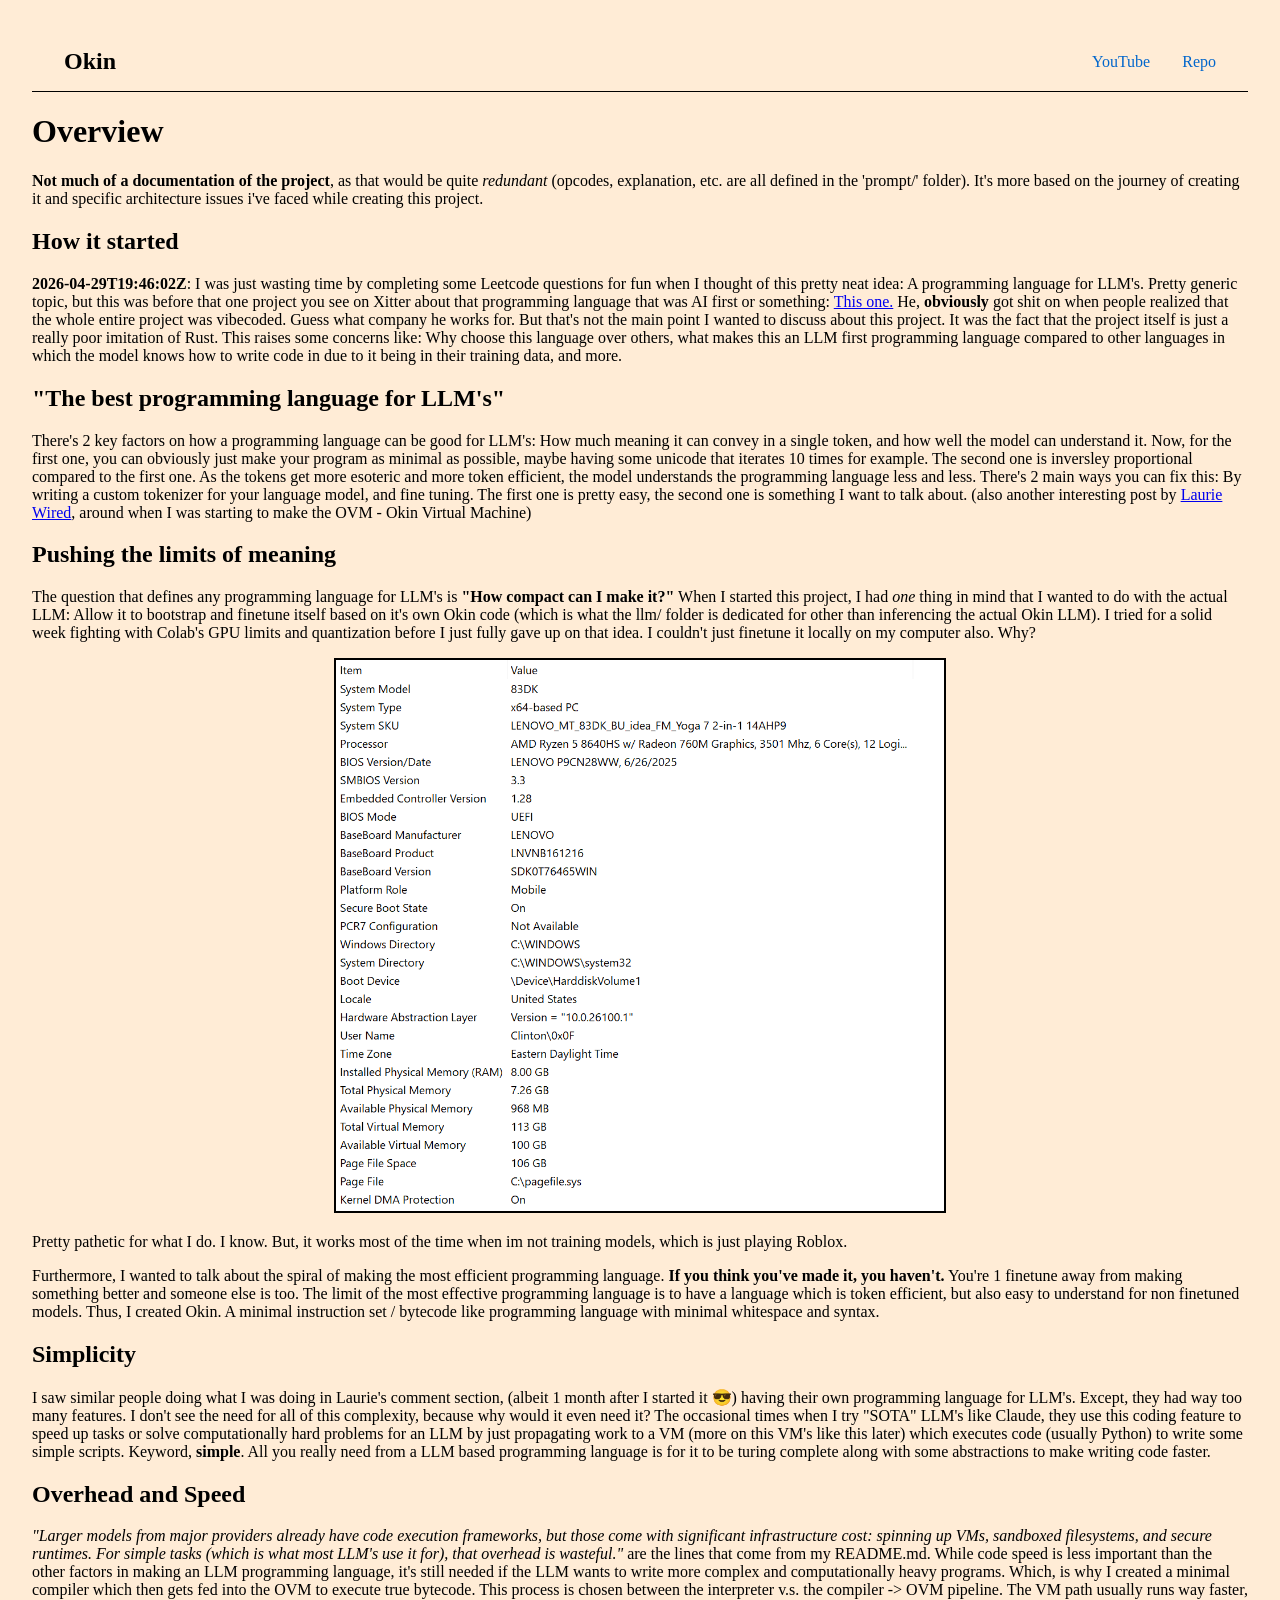
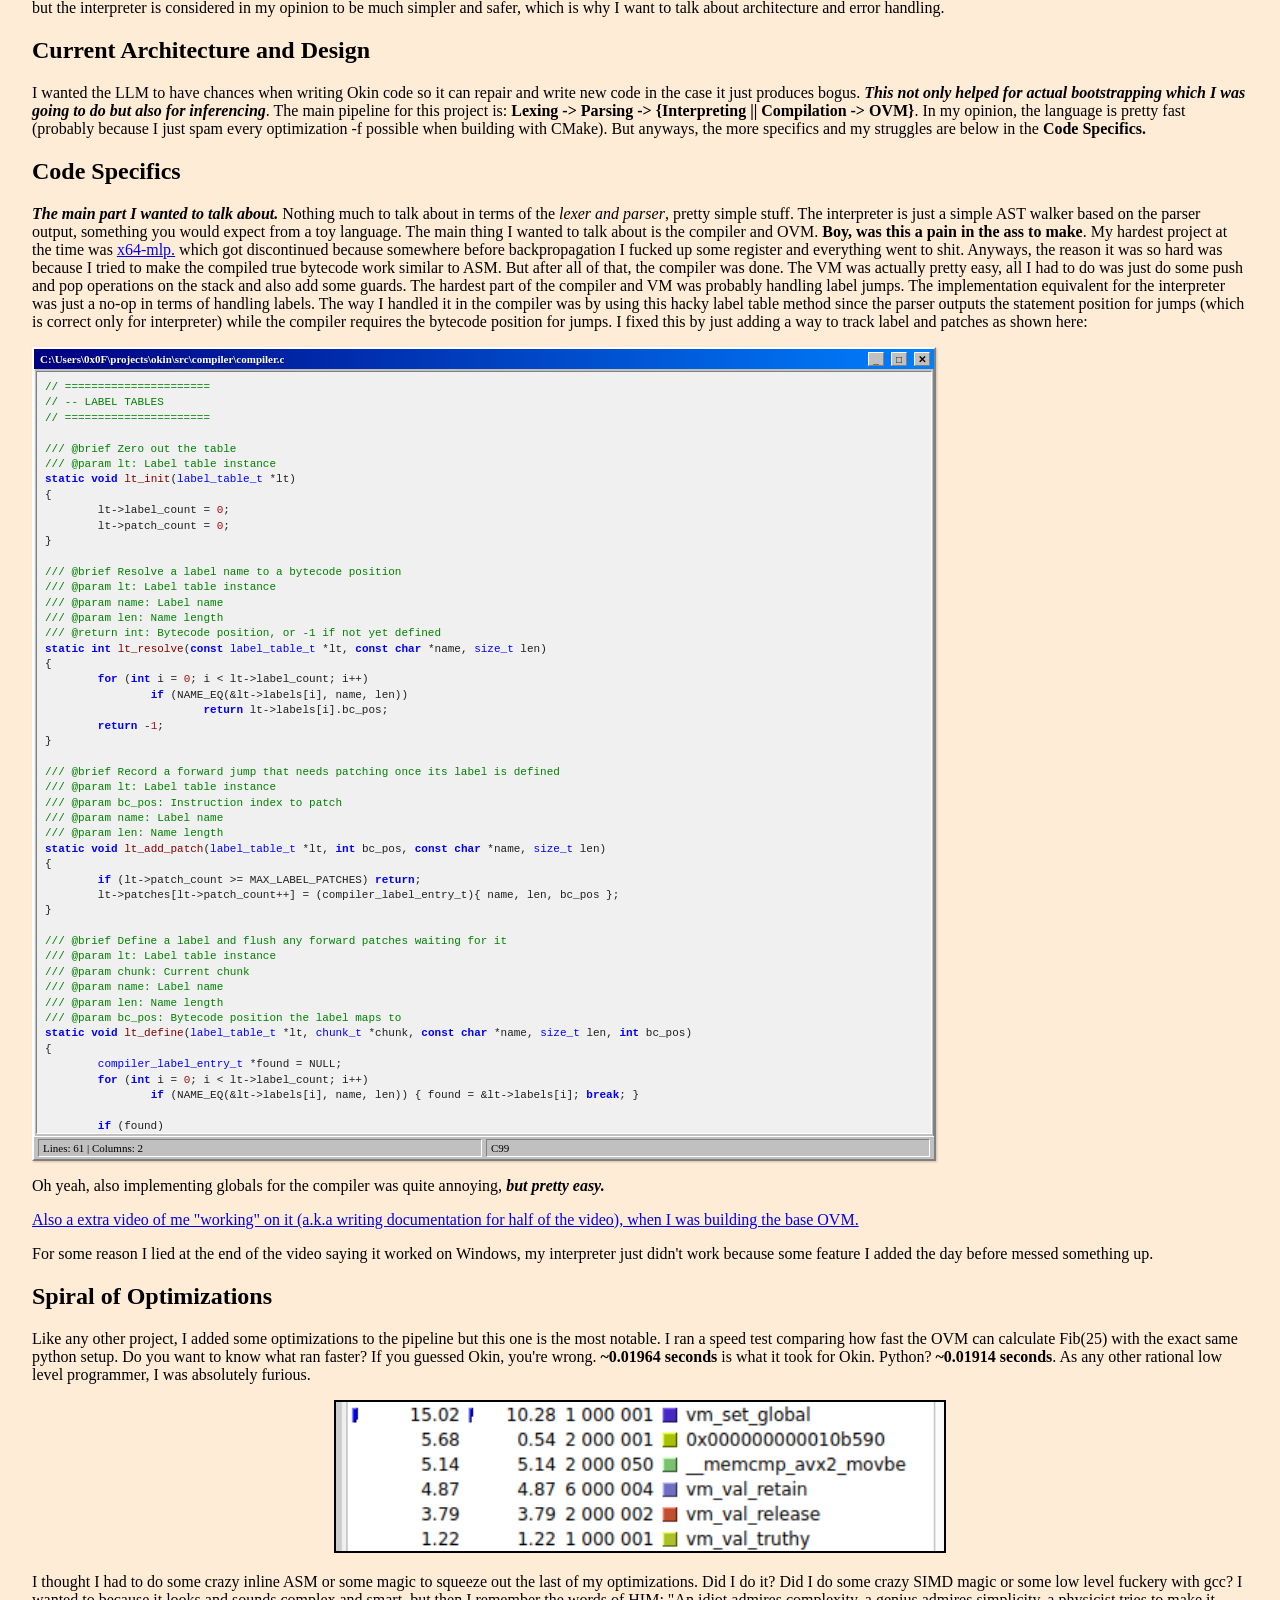
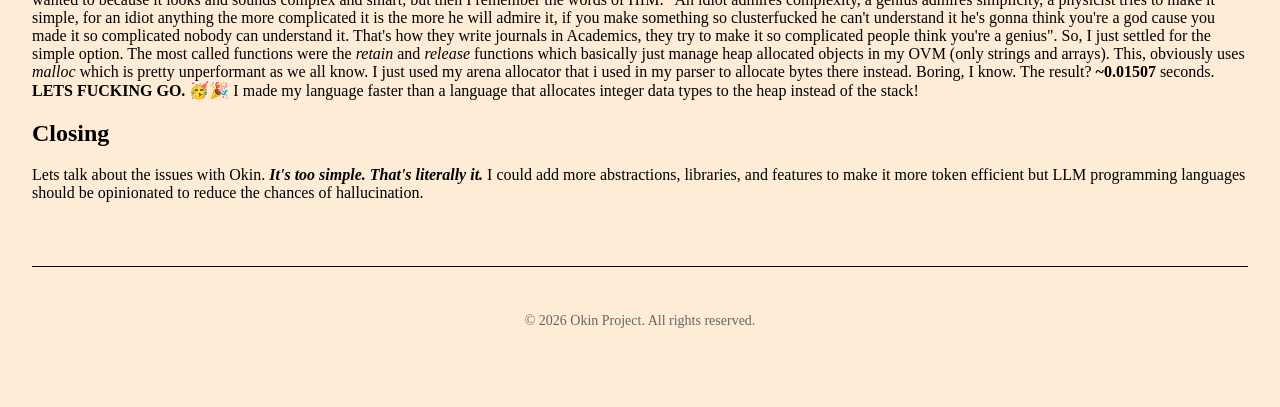
==== commit 766ef696: "add optimization html" ====
--- a/docs/index.html
+++ b/docs/index.html
@@ -240,30 +240,37 @@
 				the base OVM.</a></p>
 		<p>For some reason I lied at the end of the video saying it worked on Windows, my interpreter just didn't work
 			because some feature I added the day before messed something up.</p>
-		<h2>Problems with Okin</h2>
-		<p><b><i>It's too simple. That's literally it.</i></b>
+		<h2>Spiral of Optimizations</h2>
+		<p>
+			Like any other project, I added some optimizations to the pipeline but this one is the most notable. I ran a
+			speed test comparing how fast the OVM can calculate Fib(25) with the exact same python setup.
+			Do you want to know what ran faster? If you guessed Okin, you're wrong. <b>~0.01964 seconds</b> is what it
+			took for Okin. Python? <b>~0.01914 seconds</b>. As any other rational low level programmer, I was absolutely
+			furious.
+		<p align="center">
+			<img style='border:2px solid #000000' img src="./media_webpage/02_callgrind.png" alt="callgrind" width="50%"
+				height="50%" />
+		<p>I
+			thought I had to do some crazy inline ASM or some magic to squeeze out the last of my optimizations. Did I
+			do it? Did I do some crazy SIMD magic or some low level fuckery with gcc? I wanted to because
+			it looks and sounds complex and smart, but then I remember the words of HIM: "An idiot admires complexity, a
+			genius admires simplicity, a physicist tries to make it simple, for an idiot anything the more complicated
+			it is the more he will admire it, if you make something so clusterfucked he can't understand it he's gonna
+			think you're a god cause you made it so complicated nobody can understand it. That's how they write journals
+			in Academics, they try to make it so complicated people think you're a genius". So, I just settled for the
+			simple option. The most called functions were the <i>retain</i> and <i>release</i> functions which basically
+			just manage heap allocated objects in my OVM (only strings and arrays). This, obviously uses <i>malloc</i>
+			which is pretty unperformant as we all know. I just used my arena allocator that i used in my parser to
+			allocate bytes there instead. Boring, I know. The result? <b>~0.01507</b> seconds. <b>LETS FUCKING GO.</b>
+			🥳🎉 I made my language faster than a language that allocates integer data types to the heap instead of the
+			stack!
+		</p>
+		</p>
+		</p>
+		<h2>Closing</h2>
+		<p>Lets talk about the issues with Okin. <b><i>It's too simple. That's literally it.</i></b>
 			I could add more abstractions, libraries, and features to make it more token efficient but LLM programming
 			languages should be opinionated to reduce the chances of hallucination.
-		</p>
-		<h2>Closing</h2>
-		<p>On a more personal note about my thoughts on this project and Software Engineering / AI in general,
-			<i>i'm a recreational programming and none of my projects should really be taken seriously</i>,
-			but it's so disheartening to see people who only care about the money you can make from programming and how
-			they
-			focus on
-			being another cog in the system for FAANG or other Big Tech instead of being passionate. The Software
-			Engineering field is full of plumbers and frauds, who can only glue together API's together and cannot code
-			without the
-			external help of something like AI, which is fine except they don't even bother to get better. And they
-			don't stop, they
-			just keep circlejerking their ego's which will affect the future generation of programmers. If there even is
-			a future for programming, there will not be a single hint of talent, let alone willing people who are good
-			enough at programming and are willing to teach others. "Talent" will become the work of the mediocre today
-			in 10 years. The baseline for skill keeps getting lower and lower, and I hate to say it, but some "SOTA"
-			LLM's
-			are genuinely better compared to 99% of CS graduates. <s><b>There is no use for you in CS if you can't
-					outclass AI in a
-					single subject.</b></s>
 		</p>
 	</main>
 
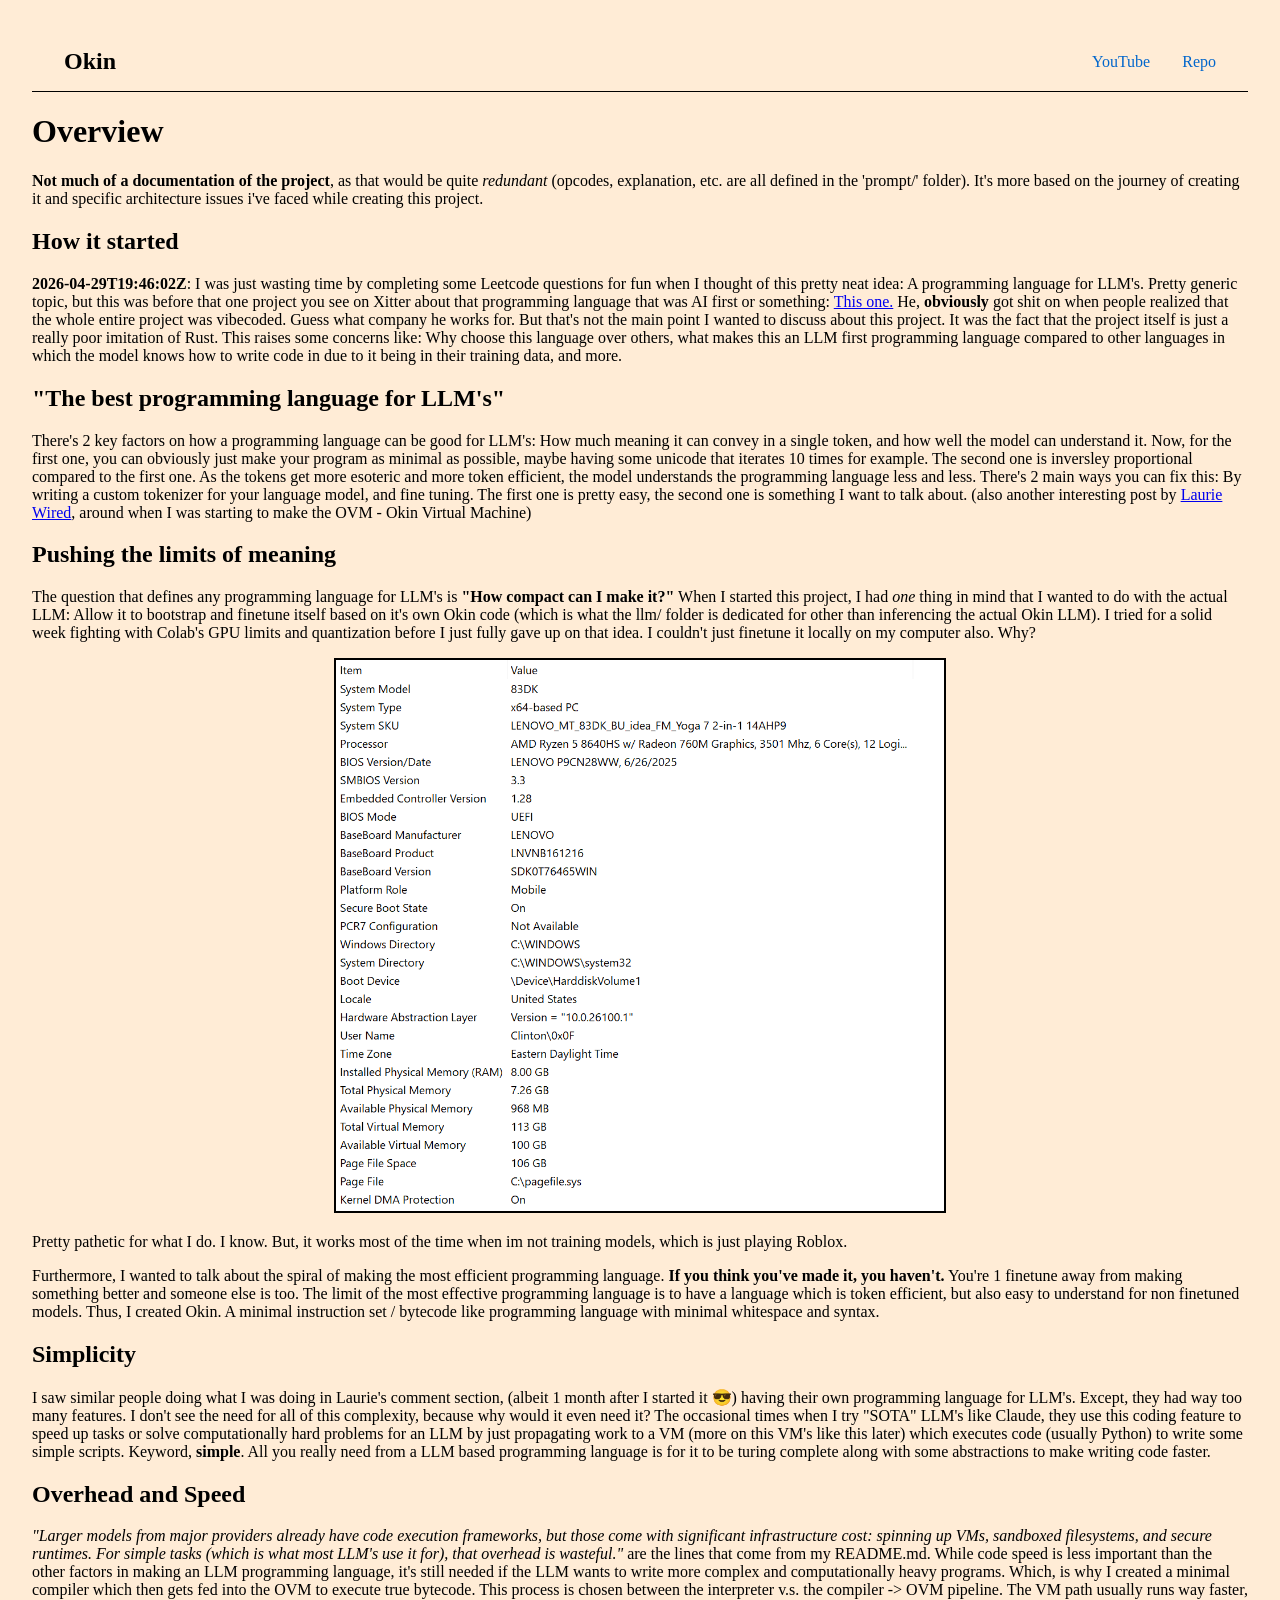
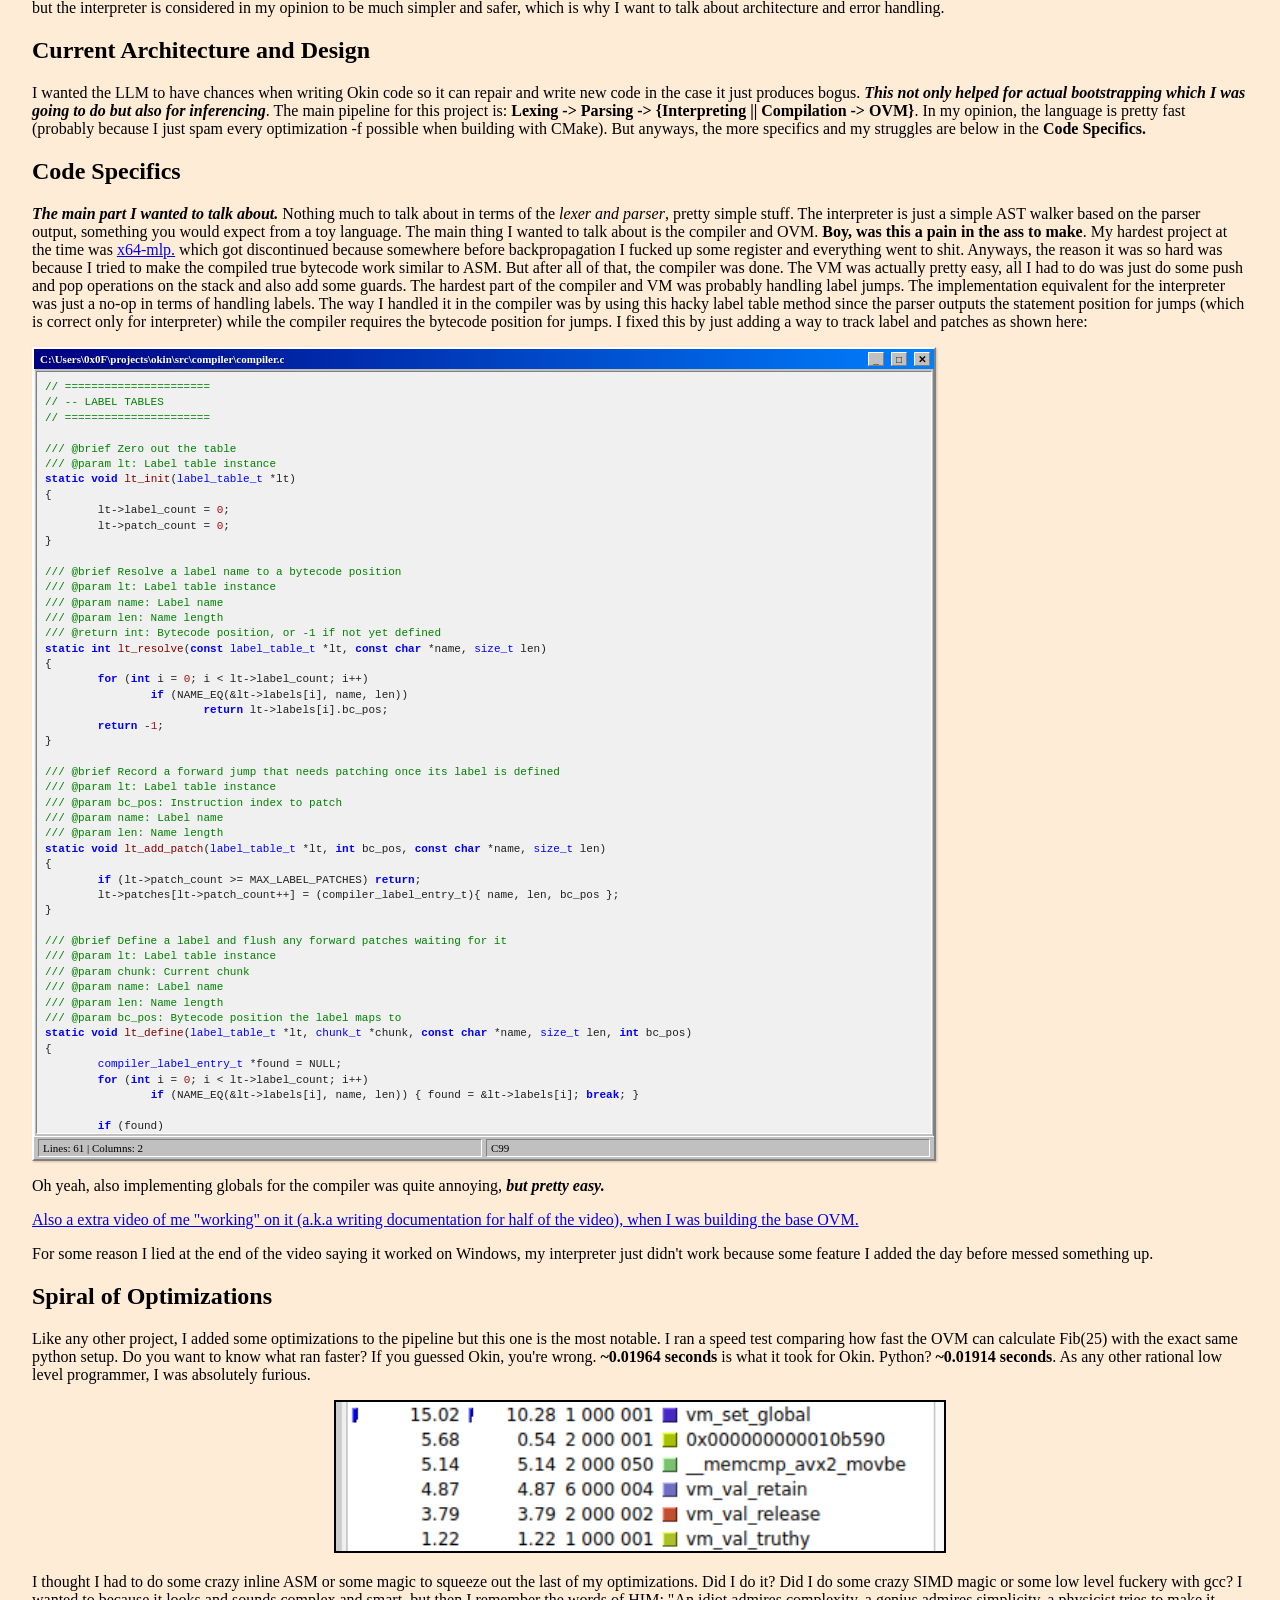
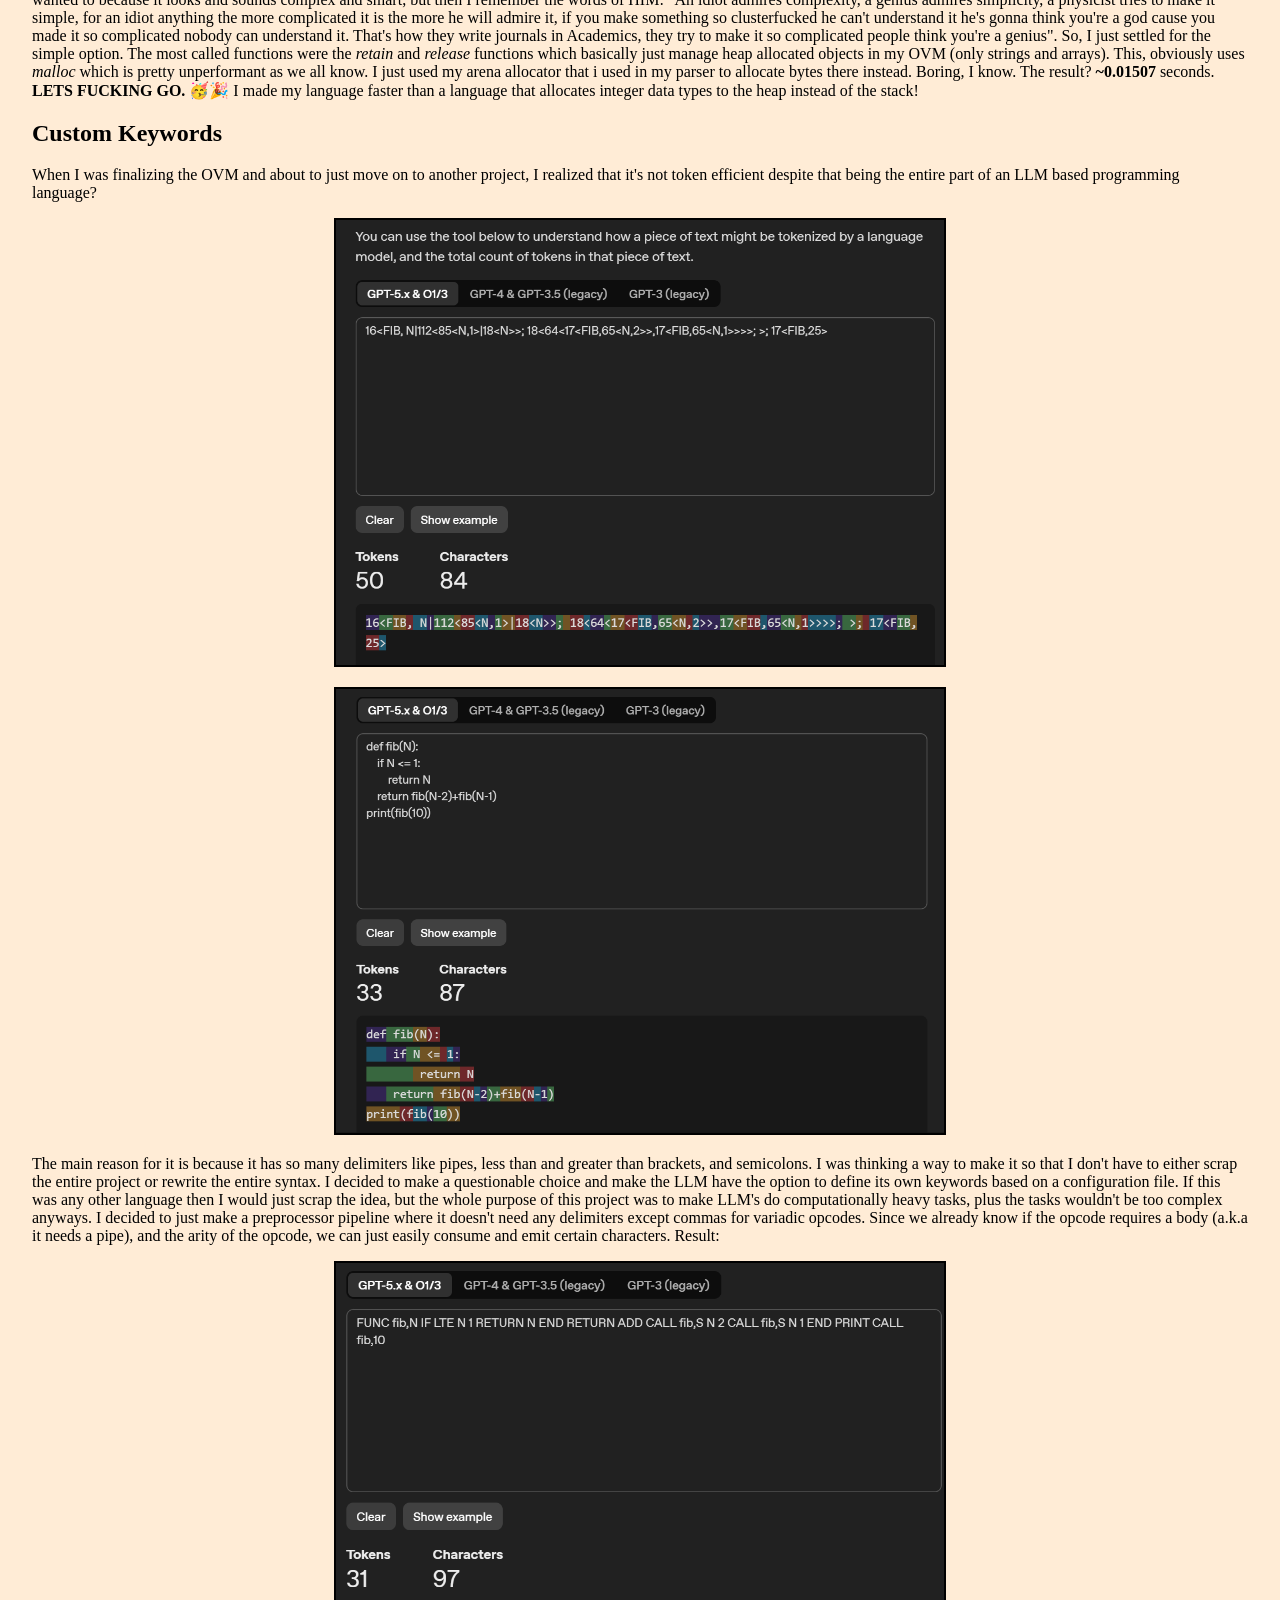
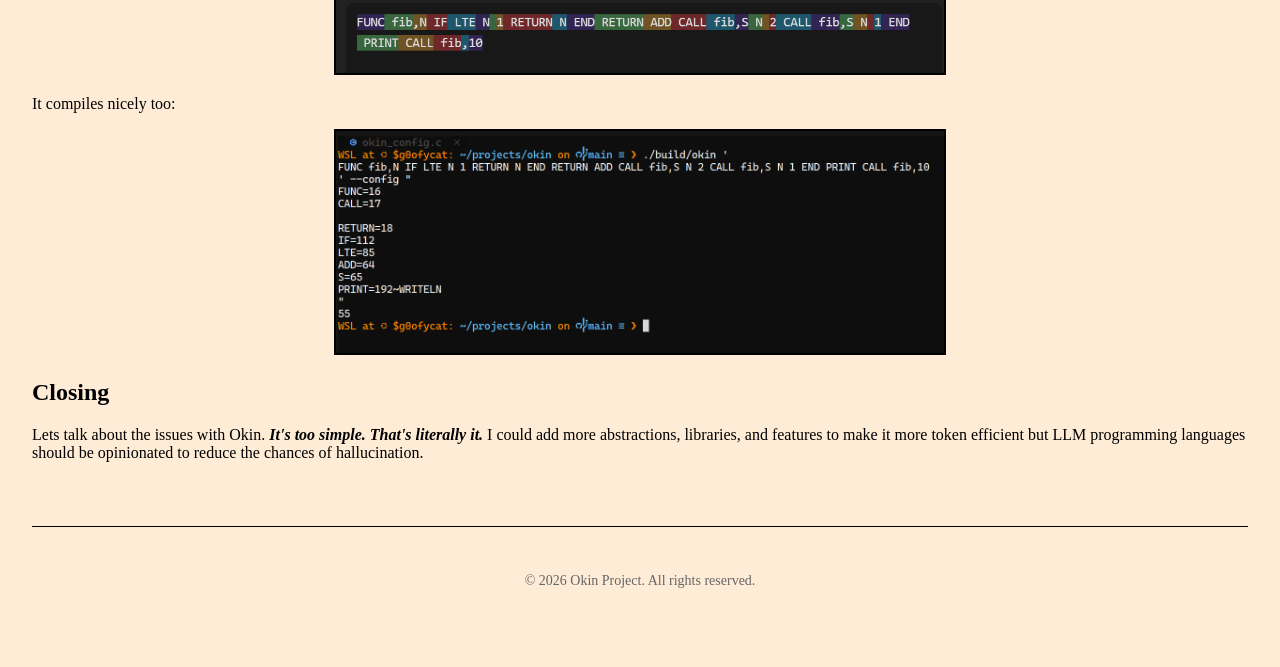
==== commit 5d096496: "webpage" ====
--- a/docs/index.html
+++ b/docs/index.html
@@ -267,6 +267,38 @@
 		</p>
 		</p>
 		</p>
+		<h2>Custom Keywords</h2>
+		<p>
+			When I was finalizing the OVM and about to just move on to another project, I realized that it's not token
+			efficient despite that being the entire part of an
+			LLM based programming language?
+		<p align="center">
+			<img style='border:2px solid #000000' img src="./media_webpage/03_okin_uncompressed.png" alt="callgrind"
+				width="50%" height="50%" />
+		<p>
+		<p align="center">
+			<img style='border:2px solid #000000' img src="./media_webpage/04_py_tokens.png" alt="callgrind" width="50%"
+				height="50%" />
+		<p>
+			The main reason for it is because it has so many delimiters like pipes, less
+			than and greater than brackets, and semicolons. I was thinking a way to make it so that I don't have to
+			either scrap the entire project or rewrite the entire syntax. I decided to make a questionable choice and
+			make the LLM have the option to define its own keywords based on a configuration file. If this was any other
+			language then I would just scrap the idea, but the whole purpose of this project was to make LLM's do
+			computationally heavy tasks, plus the tasks wouldn't be too complex anyways. I decided to just make a
+			preprocessor pipeline where it doesn't need any delimiters except commas for variadic opcodes. Since we
+			already know if the opcode requires a body (a.k.a it needs a pipe), and the arity of the opcode, we can just
+			easily consume and emit certain characters. Result:
+		<p align="center">
+			<img style='border:2px solid #000000' img src="./media_webpage/05_okin_compressed.png" alt="callgrind"
+				width="50%" height="50%" />
+		<p>
+			It compiles nicely too:
+		<p align="center">
+			<img style='border:2px solid #000000' img src="./media_webpage/06_okin_output.png" alt="callgrind"
+				width="50%" height="50%" />
+		<p>
+		</p>
 		<h2>Closing</h2>
 		<p>Lets talk about the issues with Okin. <b><i>It's too simple. That's literally it.</i></b>
 			I could add more abstractions, libraries, and features to make it more token efficient but LLM programming
